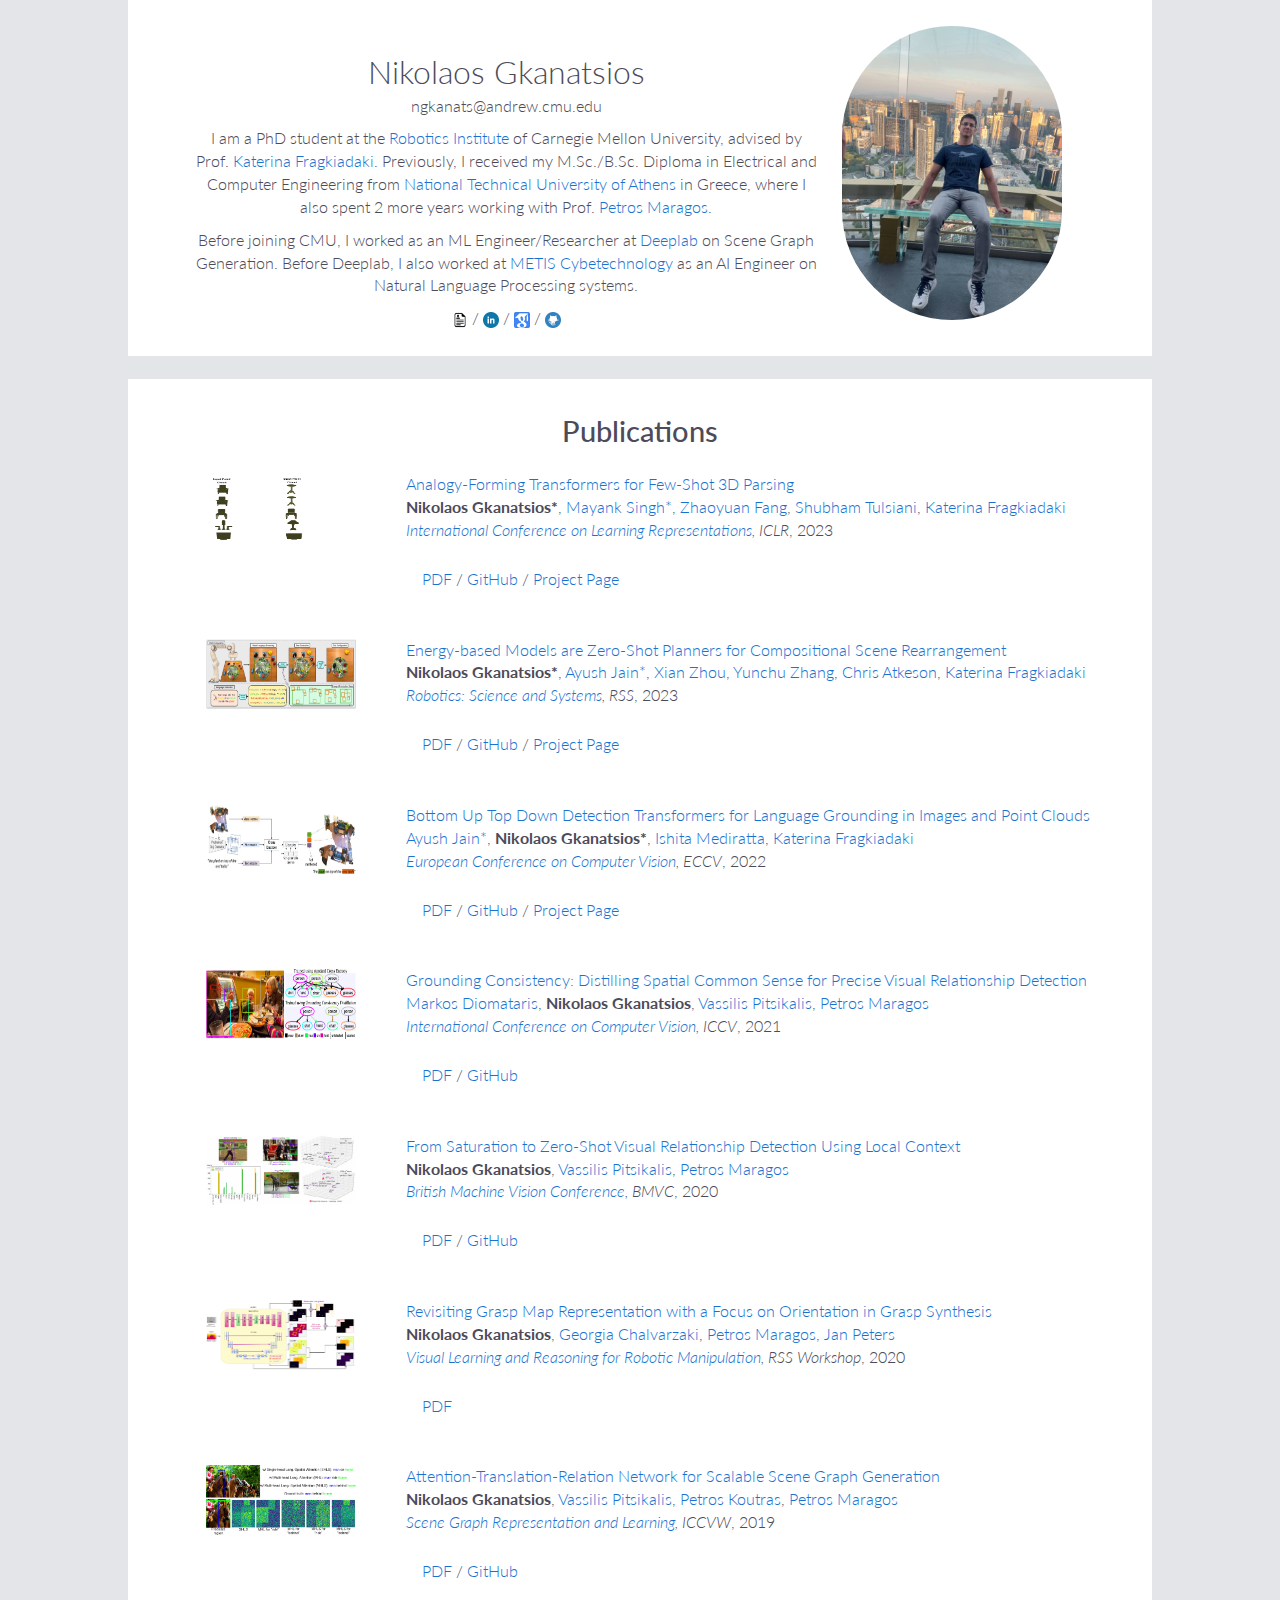
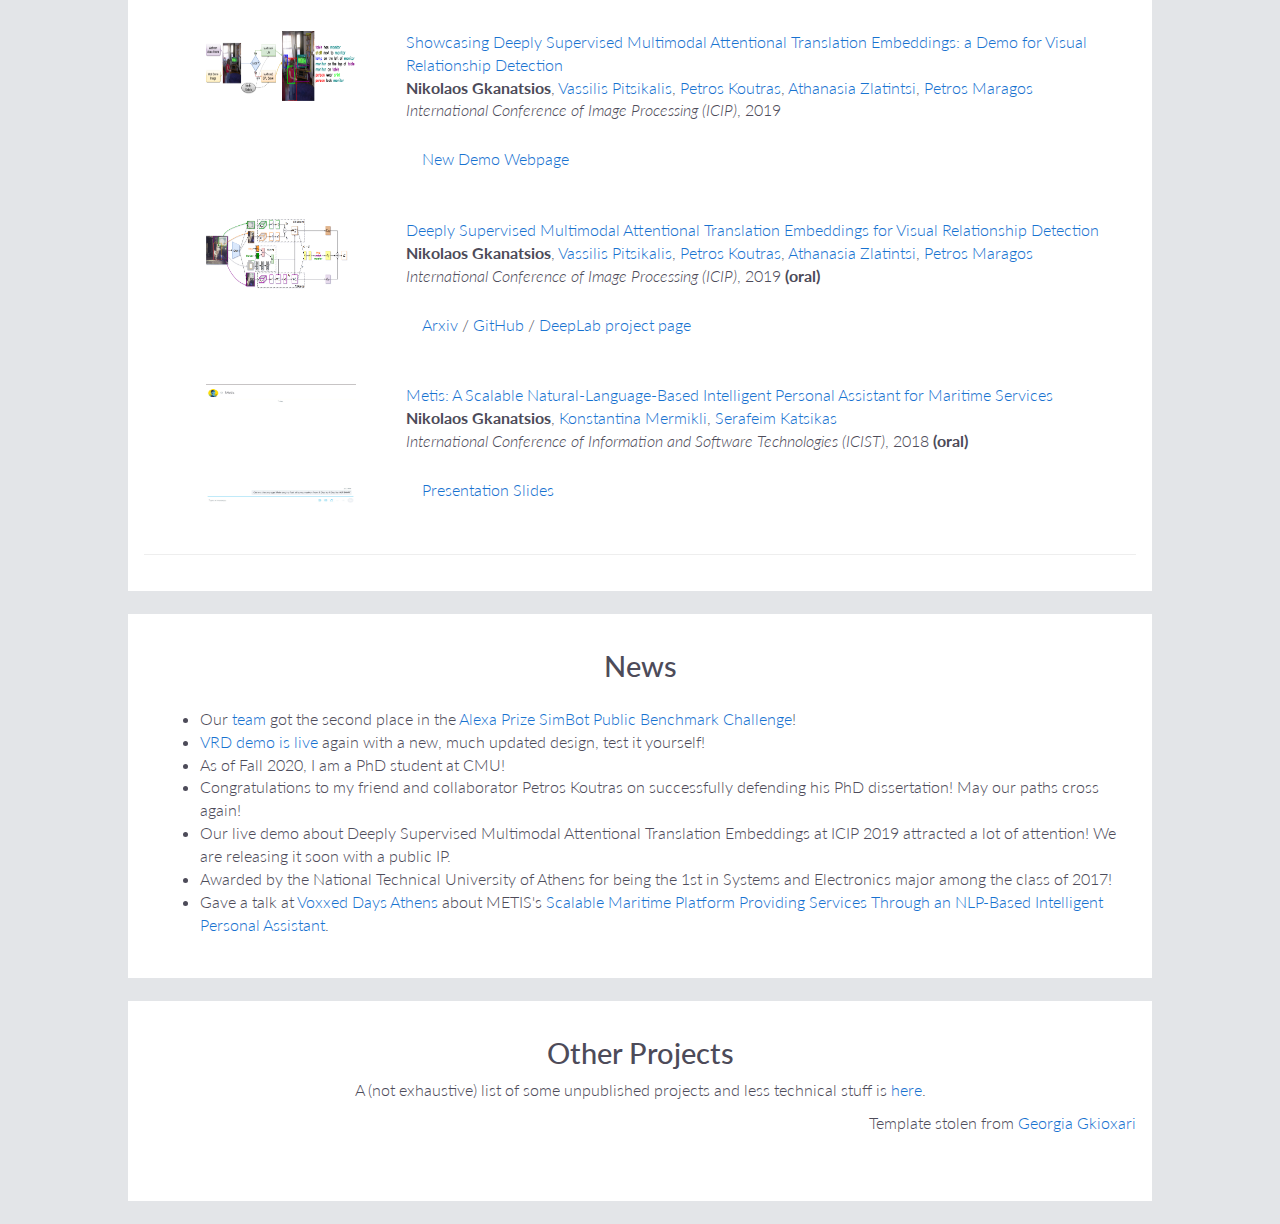
==== index.html @ ec8b60e7 "Update last papers" ====
<!DOCTYPE html PUBLIC "-//W3C//DTD XHTML 1.0 Transitional//EN" "http://www.w3.org/TR/xhtml1/DTD/xhtml1-transitional.dtd">
<html>
<head>
<link rel="shortcut icon" type="image/x-icon" href="favicon.ico" />
<meta http-equiv="Content-Type" content="text/html; charset=utf-8" />
  
<title>Nikolaos Gkanatsios</title>

  <link rel="stylesheet" href="https://maxcdn.bootstrapcdn.com/bootstrap/3.2.0/css/bootstrap.min.css">
  <link href='http://fonts.googleapis.com/css?family=Lato:400,700' rel='stylesheet' type='text/css'>
  <link href="css/style.css" rel="stylesheet" type="text/css" />

<script type="text/javascript">

  var _gaq = _gaq || [];
  _gaq.push(['_setAccount', 'UA-149916135-1']);
  _gaq.push(['_trackPageview']);

  (function() {
    var ga = document.createElement('script'); ga.type = 'text/javascript'; ga.async = true;
    ga.src = ('https:' == document.location.protocol ? 'https://ssl' : 'http://www') + '.google-analytics.com/ga.js';
    var s = document.getElementsByTagName('script')[0]; s.parentNode.insertBefore(ga, s);
  })();

</script>


</head>

<body>
  <div class="container">
    <table width="900" border="0" align="center" cellpadding="20">
      <table width="90%" align="center" border="0" cellpadding="10">
        <tr>
          <td width="70%" valign="top">
            <p align="center">&nbsp;</p>

            <p align="center"><font size="6px">Nikolaos Gkanatsios</font><br>
            ngkanats@andrew.cmu.edu</p>

            <p>I am a PhD student at the <a href="https://www.ri.cmu.edu/">Robotics Institute</a> of Carnegie Mellon University, advised by Prof. <a href="https://www.cs.cmu.edu/~katef/">Katerina Fragkiadaki</a>. Previously, I received my M.Sc./B.Sc. Diploma in Electrical and Computer Engineering from <a href="http://www.ece.ntua.gr/">National Technical University of Athens</a> in Greece, where I also spent 2 more years working with Prof. <a href="http://cvsp.cs.ntua.gr/maragos/">Petros Maragos</a>.</p>

            <p>Before joining CMU, I worked as an ML Engineer/Researcher at <a href="http://deeplab.ai/">Deeplab</a> on Scene Graph Generation. Before Deeplab, I also worked at <a href="https://www.metis.tech/">METIS Cybetechnology</a> as an AI Engineer on Natural Language Processing systems.</p>

            <p> <a href="cv_gkanatsios.pdf"><img src="icons/cv.png" height="16"></a> / 
                <a href="https://www.linkedin.com/in/nikolaos-gkanatsios-031a1013a/" target="_blank" ><img src="icons/linkedin.png" height="16"></a> / 
                <a href="https://scholar.google.gr/citations?user=jk7GqOEAAAAJ&hl=en" target="_blank"><img src="icons/google_scholar.png" height="16"></a> /
                <a href="https://github.com/nickgkan/" target="_blank" ><img src="icons/github_alt.png" height="16"></a> 
            </p>
          </td>
          <td width="30%"><div class="instructorphoto"><img src="teasers/me.jpg" id="nikos"></div></td>
        </tr>
      </table>
    </table>
  </div>
  <br>

  <div class="container">
    <h2> Publications </h2>

    <div class="publication">
      <table width="900" align="center" border="0" cellpadding="0">
        <td width="25%" valign="top"><a href="teasers/iclr23_mem.gif"><img src="teasers/iclr23_mem.gif" alt="game" width="150" height="70" style="border-style: none">
        <td width="75%" valign="top">
          <p><a href="https://arxiv.org/abs/2304.14382"><heading>Analogy-Forming Transformers for Few-Shot 3D Parsing</heading></a><br>
          <strong>Nikolaos Gkanatsios*</strong>, <a href="https://scholar.google.com/citations?user=RgeKqSAAAAAJ"> Mayank Singh*</a>, <a href="https://scholar.google.com/citations?user=lgHhJQ8AAAAJ"> Zhaoyuan Fang</a>, <a href="https://scholar.google.com/citations?user=06rffEkAAAAJ"> Shubham Tulsiani</a>, <a href="https://scholar.google.com/citations?user=FWp7728AAAAJ"> Katerina Fragkiadaki</a><br>
          <em><a href="https://iclr.cc/Conferences/2023"> International Conference on Learning Representations</a>, ICLR</em>, 2023<br>
          
          <div class="paper" id="metis">
            <a href="https://arxiv.org/pdf/2304.14382.pdf">PDF</a> / 
            <a href="https://github.com/nickgkan/analogicalnets">GitHub</a> /
            <a href="https://analogicalnets.github.io/">Project Page</a>
          </div>
        </td> 
        </td>
      </table>
    </div>

    <div class="publication">
      <table width="900" align="center" border="0" cellpadding="0">
        <td width="25%" valign="top"><a href="teasers/rss23_main.png"><img src="teasers/rss23_main.png" alt="game" width="150" height="70" style="border-style: none">
        <td width="75%" valign="top">
          <p><a href="https://arxiv.org/abs/2304.14391"><heading>Energy-based Models are Zero-Shot Planners for Compositional Scene Rearrangement</heading></a><br>
          <strong>Nikolaos Gkanatsios*</strong>, <a href="https://scholar.google.com/citations?&user=BUbOYGQAAAAJ"> Ayush Jain*</a>, <a href="https://scholar.google.com.sg/citations?user=Kbi2t9sAAAAJ"> Xian Zhou</a>, <a href="https://www.ri.cmu.edu/ri-people/yunchu-zhang/"> Yunchu Zhang</a>, <a href="https://scholar.google.ch/citations?user=NB4pgZYAAAAJ"> Chris Atkeson</a>, <a href="https://scholar.google.com/citations?user=FWp7728AAAAJ"> Katerina Fragkiadaki</a><br>
          <em><a href="https://roboticsconference.org/"> Robotics: Science and Systems</a>, RSS</em>, 2023<br>
          
          <div class="paper" id="metis">
            <a href="https://arxiv.org/pdf/2304.14391.pdf">PDF</a> / 
            <a href="https://github.com/ayushjain1144/ebmplanner">GitHub</a> /
            <a href="https://ebmplanner.github.io/">Project Page</a>
          </div>
        </td> 
        </td>
      </table>
    </div>

    <div class="publication">
      <table width="900" align="center" border="0" cellpadding="0">
        <td width="25%" valign="top"><a href="teasers/bdetr.jpg"><img src="teasers/bdetr.jpg" alt="game" width="150" height="70" style="border-style: none">
        <td width="75%" valign="top">
          <p><a href="https://arxiv.org/abs/2112.08879"><heading>Bottom Up Top Down Detection Transformers for Language Grounding in Images and Point Clouds</heading></a><br>
          <a href="https://scholar.google.com/citations?&user=BUbOYGQAAAAJ"> Ayush Jain*</a>, <strong>Nikolaos Gkanatsios*</strong>, <a href="https://scholar.google.com/citations?&user=hgaAO6QAAAAJ"> Ishita Mediratta</a>, <a href="https://scholar.google.com/citations?user=FWp7728AAAAJ"> Katerina Fragkiadaki</a><br>
          <em><a href="https://www.ortra.com/events/eccv/Home.aspx"> European Conference on Computer Vision</a>, ECCV</em>, 2022<br>
          
          <div class="paper" id="metis">
            <a href="https://arxiv.org/pdf/2112.08879.pdf">PDF</a> / 
            <a href="https://github.com/nickgkan/butd_detr">GitHub</a> /
            <a href="https://butd-detr.github.io/">Project Page</a>
          </div>
        </td> 
        </td>
      </table>
    </div>

    <div class="publication">
      <table width="900" align="center" border="0" cellpadding="0">
        <td width="25%" valign="top"><a href="teasers/gcd.png"><img src="teasers/gcd.png" alt="game" width="150" height="70" style="border-style: none">
        <td width="75%" valign="top">
          <p><a href="https://openaccess.thecvf.com/content/ICCV2021/html/Diomataris_Grounding_Consistency_Distilling_Spatial_Common_Sense_for_Precise_Visual_Relationship_ICCV_2021_paper.html"><heading>Grounding Consistency: Distilling Spatial Common Sense for Precise Visual Relationship Detection</heading></a><br>
          <a href="https://deeplab.ai/team-member/markosdiomataris/"> Markos Diomataris</a>, <strong>Nikolaos Gkanatsios</strong>, <a href="https://scholar.google.com/citations?user=_0Y1M6MAAAAJ"> Vassilis Pitsikalis</a>, <a href="https://scholar.google.com/citations?user=A2XydgGCY9gC"> Petros Maragos</a><br>
          <em><a href="https://iccv2021.thecvf.com/home"> International Conference on Computer Vision</a>, ICCV</em>, 2021<br>
          
          <div class="paper" id="metis">
            <a href="https://openaccess.thecvf.com/content/ICCV2021/papers/Diomataris_Grounding_Consistency_Distilling_Spatial_Common_Sense_for_Precise_Visual_Relationship_ICCV_2021_paper.pdf">PDF</a> / 
            <a href="https://github.com/deeplab-ai/grounding-consistent-vrd">GitHub</a>
          </div>
        </td> 
        </td>
      </table>
    </div>

    <div class="publication">
      <table width="900" align="center" border="0" cellpadding="0">
        <td width="25%" valign="top"><a href="teasers/bmvc20_teaser.png"><img src="teasers/bmvc20_teaser.png" alt="game" width="150" height="70" style="border-style: none">
        <td width="75%" valign="top">
          <p><a href="https://www.bmvc2020-conference.com/conference/papers/paper_0772.html"><heading>From Saturation to Zero-Shot Visual Relationship Detection Using Local Context
</heading></a><br>
          <strong>Nikolaos Gkanatsios</strong>, <a href="https://scholar.google.com/citations?user=_0Y1M6MAAAAJ"> Vassilis Pitsikalis</a>, <a href="https://scholar.google.com/citations?user=A2XydgGCY9gC"> Petros Maragos</a><br>
          <em><a href="https://www.bmvc2020-conference.com/"> British Machine Vision Conference</a>, BMVC</em>, 2020<br>
          
          <div class="paper" id="metis">
            <a href="https://www.bmvc2020-conference.com/assets/papers/0772.pdf">PDF</a> / 
            <a href="https://github.com/deeplab-ai/zs-vrd-bmvc20">GitHub</a>
          </div>
        </td> 
        </td>
      </table>
    </div>

    <div class="publication">
      <table width="900" align="center" border="0" cellpadding="0">
        <td width="25%" valign="top"><a href="teasers/rss20_teaser.png"><img src="teasers/rss20_teaser.png" alt="game" width="150" height="70" style="border-style: none">
        <td width="75%" valign="top">
          <p><a href="https://sites.google.com/view/rss20vlrrm"><heading>Revisiting Grasp Map Representation with a Focus on Orientation in Grasp Synthesis</heading></a><br>
          <strong>Nikolaos Gkanatsios</strong>, <a href="https://scholar.google.com/citations?user=mlho5FkAAAAJ"> Georgia Chalvarzaki</a>, <a href="https://scholar.google.com/citations?user=A2XydgGCY9gC"> Petros Maragos</a>, <a href="https://scholar.google.com/citations?user=-kIVAcAAAAAJ"> Jan Peters</a><br>
          <em><a href="https://sites.google.com/view/rss20vlrrm"> Visual Learning and Reasoning for Robotic Manipulation</a>, RSS Workshop</em>, 2020<br>
          
          <div class="paper" id="metis">
            <a href="https://rss2020vlrrm.github.io/papers/5_CameraReadySubmission_revisit_grasp_map_CRV.pdf">PDF</a>
          </div>
        </td> 
        </td>
      </table>
    </div>

    <div class="publication">
      <table width="900" align="center" border="0" cellpadding="0">
        <td width="25%" valign="top"><a href="teasers/att_fig_atr.png"><img src="teasers/att_fig_atr.png" alt="game" width="150" height="70" style="border-style: none">
        <td width="75%" valign="top">
          <p><a href="https://cs.stanford.edu/people/ranjaykrishna/sgrl/index.html#accepte"><heading>Attention-Translation-Relation Network for Scalable Scene Graph Generation</heading></a><br>
          <strong>Nikolaos Gkanatsios</strong>, <a href="https://scholar.google.com/citations?user=_0Y1M6MAAAAJ"> Vassilis Pitsikalis</a>, <a href="https://scholar.google.com/citations?user=lsWiNxIAAAAJ"> Petros Koutras</a>, <a href="https://scholar.google.com/citations?user=A2XydgGCY9gC"> Petros Maragos</a><br>
          <em><a href="https://cs.stanford.edu/people/ranjaykrishna/sgrl/index.html"> Scene Graph Representation and Learning</a>, ICCVW</em>, 2019<br>
          
          <div class="paper" id="metis">
            <a href="http://openaccess.thecvf.com/content_ICCVW_2019/papers/SGRL/Gkanatsios_Attention-Translation-Relation_Network_for_Scalable_Scene_Graph_Generation_ICCVW_2019_paper.pdf">PDF</a> / 
            <a href="https://github.com/nickgkan/atr-net">GitHub</a>
          </div>
        </td> 
        </td>
      </table>
    </div>

    <div class="publication">
      <table width="900" align="center" border="0" cellpadding="0">
        <td width="25%" valign="top"><a href="teasers/icip_demo.png"><img src="teasers/icip_demo.png" alt="game" width="150" height="70" style="border-style: none">
        <td width="75%" valign="top">
          <p><a href="https://ieeexplore.ieee.org/abstract/document/8803015"><heading>Showcasing Deeply Supervised Multimodal Attentional Translation Embeddings: a Demo for Visual Relationship Detection</heading></a><br>
          <strong>Nikolaos Gkanatsios</strong>, <a href="https://scholar.google.com/citations?user=_0Y1M6MAAAAJ"> Vassilis Pitsikalis</a>, <a href="https://scholar.google.com/citations?user=lsWiNxIAAAAJ"> Petros Koutras</a>, <a href="https://scholar.google.com/citations?user=5ll6AGgAAAAJ"> Athanasia Zlatintsi</a>, <a href="https://scholar.google.com/citations?user=A2XydgGCY9gC"> Petros Maragos</a><br>
          <em>International Conference of Image Processing (ICIP)</em>, 2019<br>
          
          <div class="paper" id="metis">
            <a href="http://deeplab.ai/demo/vrd/">New Demo Webpage</a>
          </div>
        </td> 
        </td>
      </table>
    </div>

    <div class="publication">
      <table width="900" align="center" border="0" cellpadding="0">
        <td width="25%" valign="top"><a href="teasers/ICIP Architecture.png"><img src="teasers/ICIP Architecture.png" alt="game" width="150" height="70" style="border-style: none">
        <td width="75%" valign="top">
          <p><a href="https://arxiv.org/abs/1902.05829"><heading>Deeply Supervised Multimodal Attentional Translation Embeddings for Visual Relationship Detection</heading></a><br>
          <strong>Nikolaos Gkanatsios</strong>, <a href="https://scholar.google.com/citations?user=_0Y1M6MAAAAJ"> Vassilis Pitsikalis</a>, <a href="https://scholar.google.com/citations?user=lsWiNxIAAAAJ"> Petros Koutras</a>, <a href="https://scholar.google.com/citations?user=5ll6AGgAAAAJ"> Athanasia Zlatintsi</a>, <a href="https://scholar.google.com/citations?user=A2XydgGCY9gC"> Petros Maragos</a><br>
          <em>International Conference of Image Processing (ICIP)</em>, 2019 <strong>(oral)</strong><br>
          
          <div class="paper" id="metis">
            <a href="https://arxiv.org/abs/1902.05829">Arxiv</a> / 
            <a href="https://github.com/nickgkan/ds-matranse">GitHub</a> / 
            <a href="http://deeplab.ai/project/visual-relationship-detection/">DeepLab project page</a>
          </div>
        </td> 
        </td>
      </table>
    </div>
    
    <div class="publication">
      <table width="900" align="center" border="0" cellpadding="0">
        <td width="25%" valign="top"><a href="teasers/METIS_UI.gif"><img src="teasers/METIS_UI.gif" alt="game" width="150" height="120" style="border-style: none">
        <td width="75%" valign="top">
          <p><a href="https://link.springer.com/chapter/10.1007/978-3-319-99972-2_2"><heading>Metis: A Scalable Natural-Language-Based Intelligent Personal Assistant for Maritime Services</heading></a><br>
          <strong>Nikolaos Gkanatsios</strong>, <a href="https://www.semanticscholar.org/author/Konstantina-Mermikli/48685397"> Konstantina Mermikli</a>, <a href="https://www.semanticscholar.org/author/Serafeim-Katsikas/2687823"> Serafeim Katsikas</a><br>
          <em>International Conference of Information and Software Technologies (ICIST)</em>, 2018 <strong>(oral)</strong><br>
          
          <div class="paper" id="metis">
            <a href="https://docs.google.com/presentation/d/1ns3-r1IOmdvVxro7N8hIz8NSnsRq2inW49aCMNkz73o/edit?usp=sharing">Presentation Slides</a>     
          </div>
        </td> 
        </td>
      </table>
    </div>
    <hr>
  </div>
  <br>

  <div class="container">
    <table width="90%" border="0" align="center" cellpadding="20">
    <h2>News</h2>
      <div class="news">
        <ul>
         <li><span> Our <a href="https://www.amazon.science/alexa-prize/teams/symbiote-2022">team</a> got the second place in the <a href="https://eval.ai/web/challenges/challenge-page/1450/leaderboard/3644">Alexa Prize SimBot Public Benchmark Challenge</a>!</span></li>
         <li><span> <a href="http://deeplab.ai/demo/vrd/">VRD demo is live</a> again with a new, much updated design, test it yourself!</span></li>
         <li><span> As of Fall 2020, I am a PhD student at CMU!</span></li>
         <li><span> Congratulations to my friend and collaborator Petros Koutras on successfully defending his PhD dissertation! May our paths cross again!</span></li>
         <li><span> Our live demo about Deeply Supervised Multimodal Attentional Translation Embeddings at ICIP 2019 attracted a lot of attention! We are releasing it soon with a public IP.</span></li>
         <li><span> Awarded by the National Technical University of Athens for being the 1st in Systems and Electronics major among the class of 2017!</span></li>
         <li><span> Gave a talk at <a href="https://voxxeddays.com/athens/">Voxxed Days Athens</a> about METIS's <a href="https://www.metis.tech/nikos-gkanatsios-at-voxxeddays-athens-a-scalable-maritime-platform-providing-services-through-an-nlp-based-intelligent-personal-assistant/">Scalable Maritime Platform Providing Services Through an NLP-Based Intelligent Personal Assistant</a>.</span></li> 
        </ul>
      </div>
    </table>
  </div>
  <br>

  <div class="container">
    <h2> Other Projects </h2>
    <p>A (not exhaustive) list of some unpublished projects and less technical stuff is <a href="project_pages/index.html">here</a>.</p>
    <p style="text-align:right;">Template stolen from <a href="https://gkioxari.github.io/">Georgia Gkioxari</a></p>
  </div>
  <br>
          
</body>
</html>
---- css/style.css ----
/* CSS Document */

 
body {
	/*background: #f7f7f7;*/
	background: #e3e5e8;
	color: #FFFFFF;
    font-family: 'Lato', Verdana, Helvetica, sans-serif;;
    font-weight: 300;
	font-size:16px;
}

/* Headings */

h1 {
  	font-size:30pt;
}

h2 {
	font-size:22pt;
}

h3 {
  	font-size:14pt;
}


/* Hyperlinks */

a:link {
  color: #1772d0;
  text-decoration: none;
}

a:visited {
  color: #1772d0;
  text-decoration: none;
}

a:active {
  color: red;
  text-decoration: none;
}

a:hover {
	color: #f09228;
  text-decoration: none;
}

mark {
	  font-size: 10pt;
    background-color: #E88D6E;
    color: white;
}


/* Main page container */


.container {
	width: 1024px;
	min-height: 200px;
	margin: 0 auto; /* top and bottom, right and left */
	border: 1px hidden #000;
	/* border: none; */
	text-align: center;
	padding: 1em 1em 1em 1em; /* top, right, bottom, left */
	color: #4d4b59;
	background: #FFFFFF;
}

.containersmall {
	width: 1024px;
	min-height: 10px;
	margin: 0 auto; /* top and bottom, right and left */
	border: 1px hidden #000;
	/* border: none; */
	text-align: left;
	padding: 1em 1em 1em 1em; /* top, right, bottom, left */
	color: #4d4b59;
	background: #FFFFFF;
}

.schedule {
	width: 900px;
	min-height: 200px;
	margin: 0 auto; /* top and bottom, right and left */
	/*border: 1px solid #000;*/
	border: none;
	text-align: left;
	padding: 1em 1em 1em 1em; /* top, right, bottom, left */
	color: #4d4b59;
	background: #FFFFFF;
}

.news {
	width: 1000px;
	min-height: 200px;
	margin: 0 auto; /* top and bottom, right and left */
	/*border: 1px solid #000;*/
	border: none;
	text-align: left;
	padding: 1em 1em 1em 1em; /* top, right, bottom, left */
	color: #4d4b59;
	background: #FFFFFF;
}

.publication {
	width: 900px;
	min-height: 20px;
	margin: 0 auto; /* top and bottom, right and left */
	/*border: 1px solid #000;*/
	border: none;
	text-align: left;
	padding: 1em 1em 1em 1em; /* top, right, bottom, left */
	color: #4d4b59;
	background: #FFFFFF;
}

.paper {
	clear: both;
  width: 700px;
	margin: 0 auto; /* top and bottom, right and left */
	border: 1px hidden #000;
	/* border: none; */
	text-align: left;
	padding: 1em 1em 1em 1em; /* top, right, bottom, left */
	color: #4d4b59;
	background: #FFFFFF;
}

/* Title and menu */

.title{
	font-size: 22pt;
	margin: 1px;
}

.menubar {
  white-space: nowrap;
  margin-bottom: 0em;
  text-align:center;
  font-size:16px;
}


/* Announcements */

.announce_date {
	font-size: .875em;
	font-style: italic;
}
.announce {
	font-size: inherit;
}
.schedule_week {
	font-size: small;
	background-color: #CCF;
}


/* Schedule */

table.schedule {
	border-width: 1px;
	border-spacing: 2px;
	border-style: none;
	border-color: #000;
	border-collapse: collapse;
	background-color: white;
}



/* Notes */

table.notes {
	border: none;
	border-collapse: collapse;
}

.notes td {
	border-bottom: 1px solid;
	padding-bottom: 5px;
	padding-top: 5px;
}


/* Problem sets */

table.psets {
/*	border: none;*/
	border-collapse: collapse;
}

.psets td {
	border-bottom: 1px solid;
	padding-bottom: 5px;
	padding-top: 5px;
}


.acknowledgement 
{ 
	font-size: .875em; 
}

.code { 
	font-family: "Courier New", Courier, monospace 
}

.instructorphoto img {
  width: 220px;
  border-radius: 220px;
  margin-bottom: 10px;
}

.instructorphotosmall img {
  width: 60px;
  border-radius: 60px;
  margin-bottom: 10px;
}

.instructor {
  display: inline-block;
  width: 140px;
  text-align: center;
  margin-right: 20px;
}
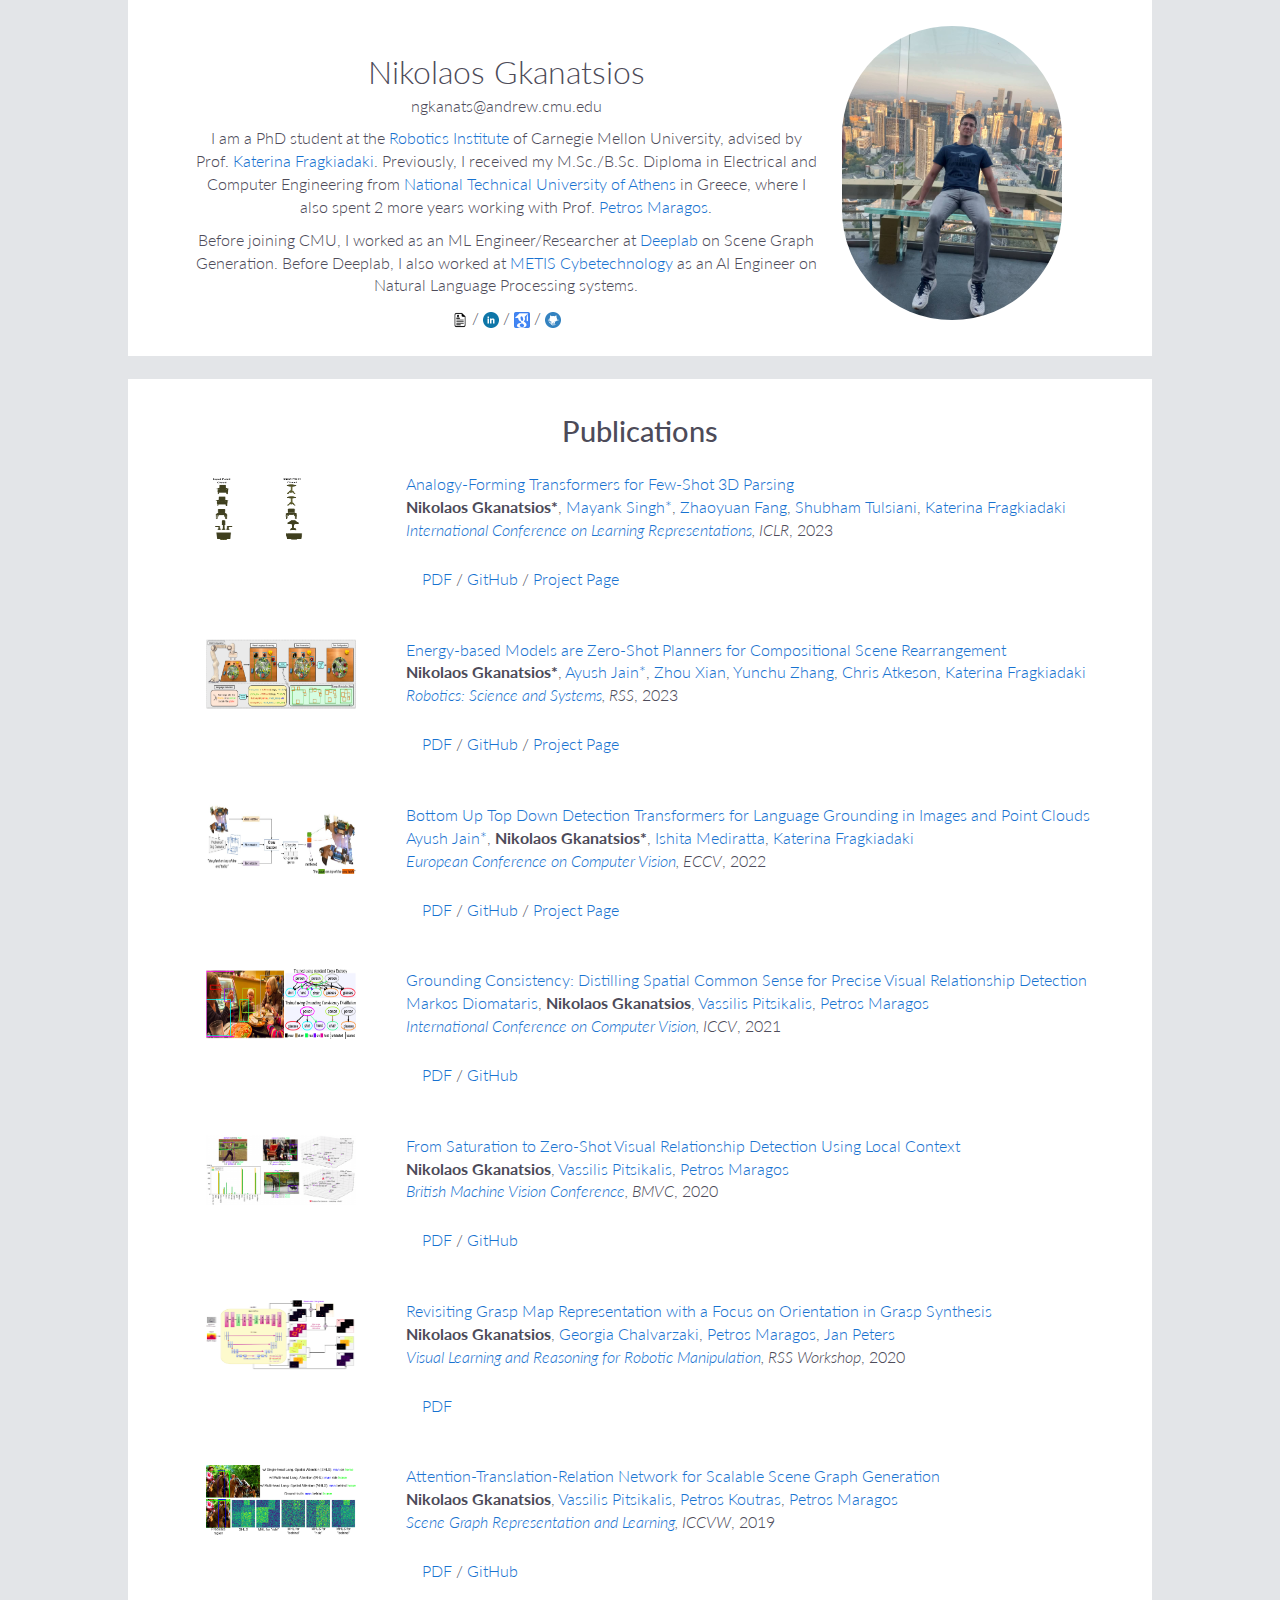
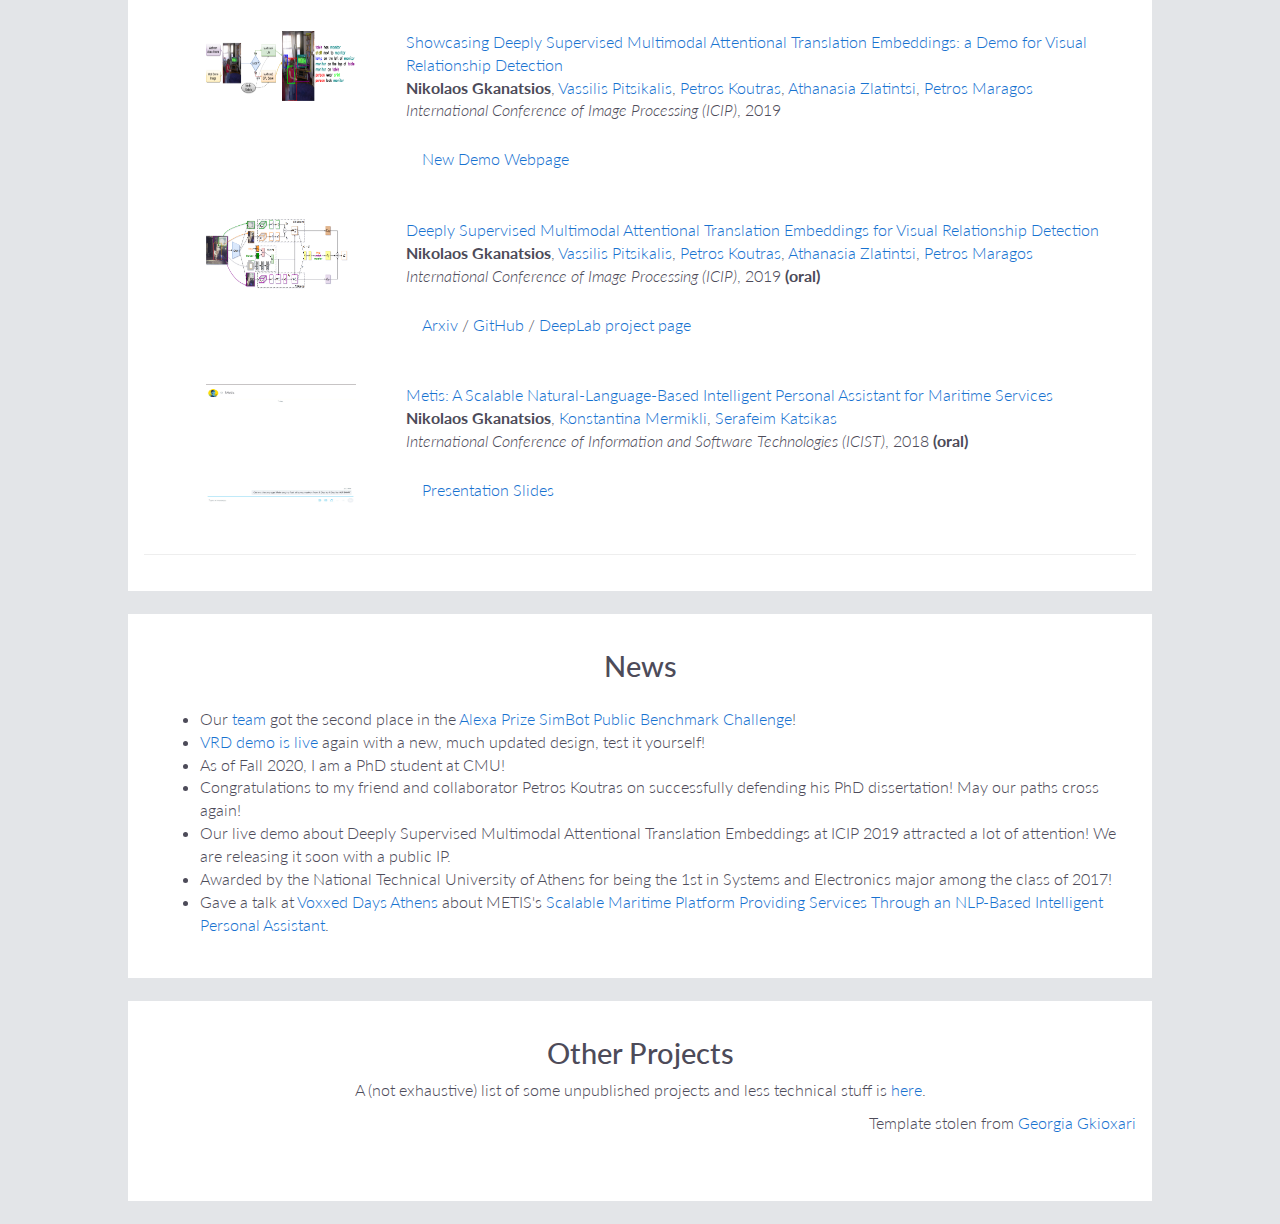
==== commit 8fcc053f: "Fix" ====
--- a/index.html
+++ b/index.html
@@ -82,7 +82,7 @@
         <td width="25%" valign="top"><a href="teasers/rss23_main.png"><img src="teasers/rss23_main.png" alt="game" width="150" height="70" style="border-style: none">
         <td width="75%" valign="top">
           <p><a href="https://arxiv.org/abs/2304.14391"><heading>Energy-based Models are Zero-Shot Planners for Compositional Scene Rearrangement</heading></a><br>
-          <strong>Nikolaos Gkanatsios*</strong>, <a href="https://scholar.google.com/citations?&user=BUbOYGQAAAAJ"> Ayush Jain*</a>, <a href="https://scholar.google.com.sg/citations?user=Kbi2t9sAAAAJ"> Xian Zhou</a>, <a href="https://www.ri.cmu.edu/ri-people/yunchu-zhang/"> Yunchu Zhang</a>, <a href="https://scholar.google.ch/citations?user=NB4pgZYAAAAJ"> Chris Atkeson</a>, <a href="https://scholar.google.com/citations?user=FWp7728AAAAJ"> Katerina Fragkiadaki</a><br>
+          <strong>Nikolaos Gkanatsios*</strong>, <a href="https://scholar.google.com/citations?&user=BUbOYGQAAAAJ"> Ayush Jain*</a>, <a href="https://scholar.google.com.sg/citations?user=Kbi2t9sAAAAJ"> Zhou Xian</a>, <a href="https://yunchuzhang.github.io/"> Yunchu Zhang</a>, <a href="https://scholar.google.ch/citations?user=NB4pgZYAAAAJ"> Chris Atkeson</a>, <a href="https://scholar.google.com/citations?user=FWp7728AAAAJ"> Katerina Fragkiadaki</a><br>
           <em><a href="https://roboticsconference.org/"> Robotics: Science and Systems</a>, RSS</em>, 2023<br>
           
           <div class="paper" id="metis">
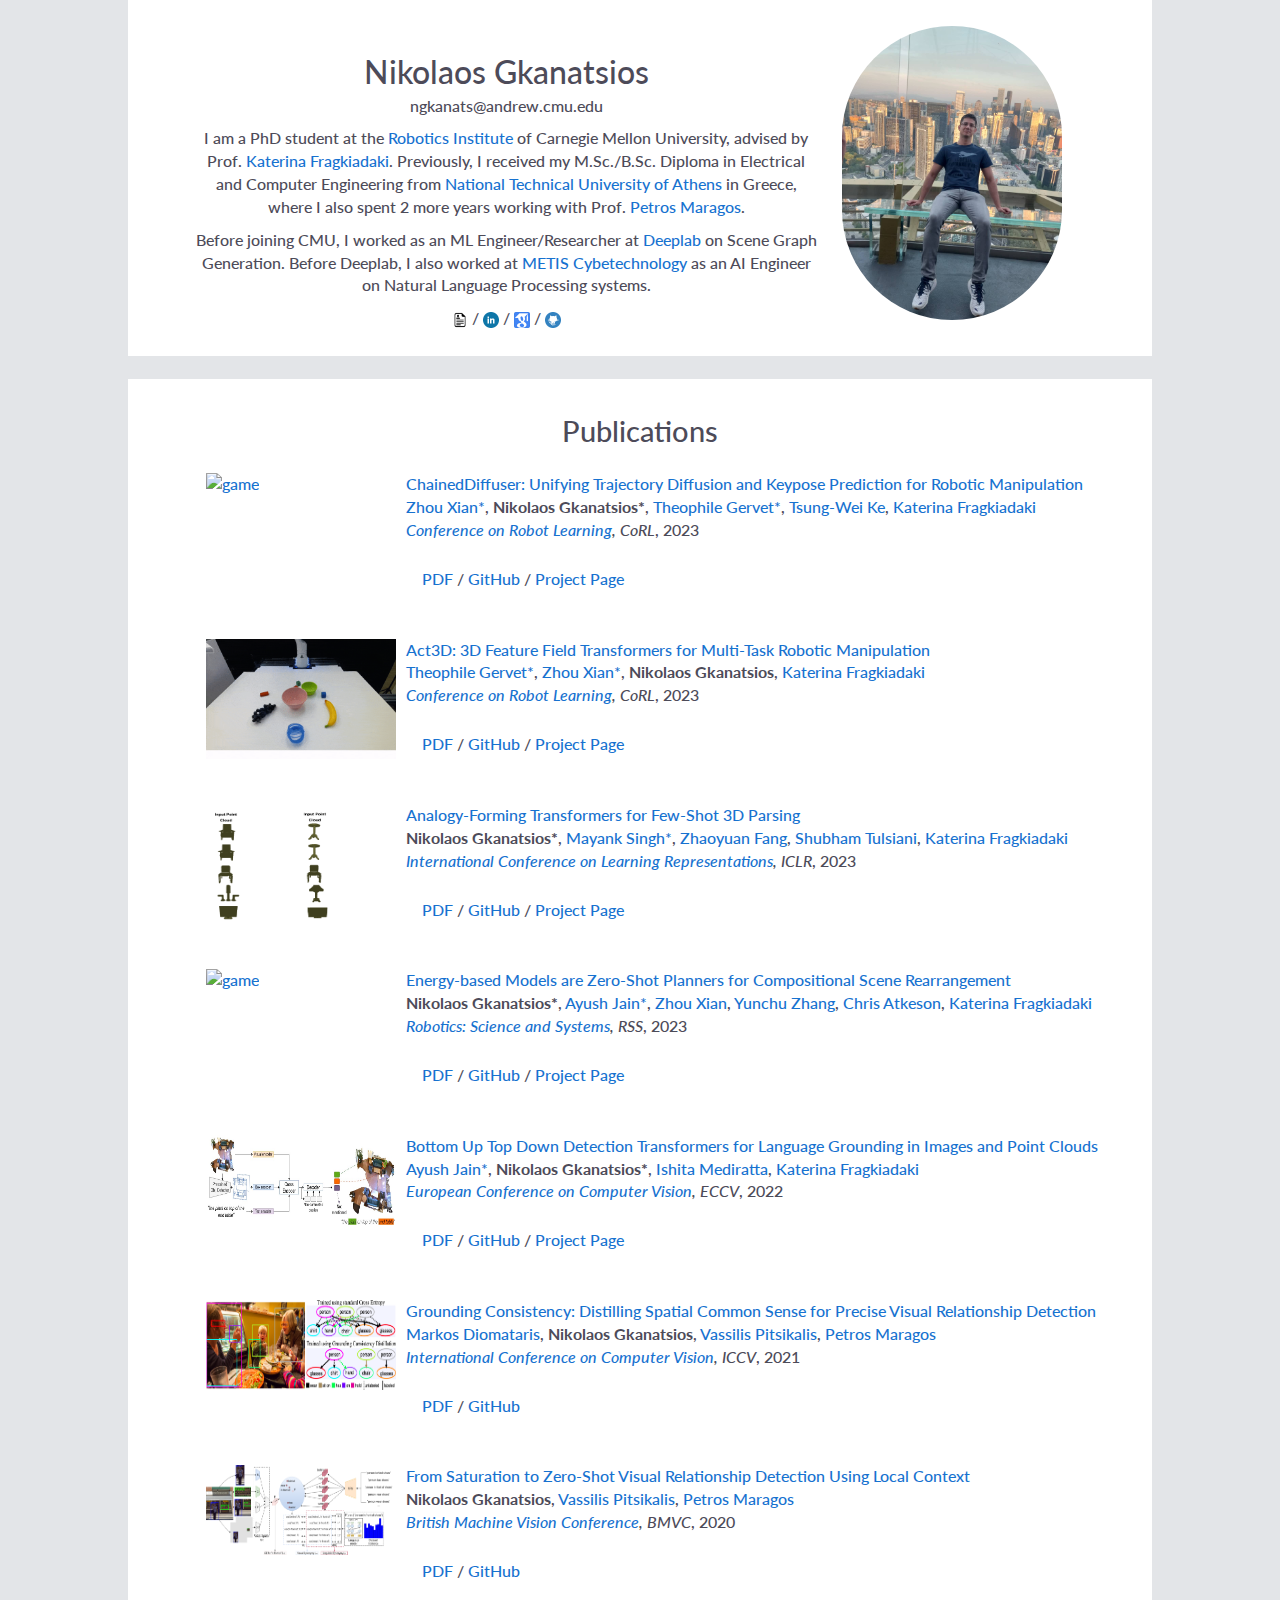
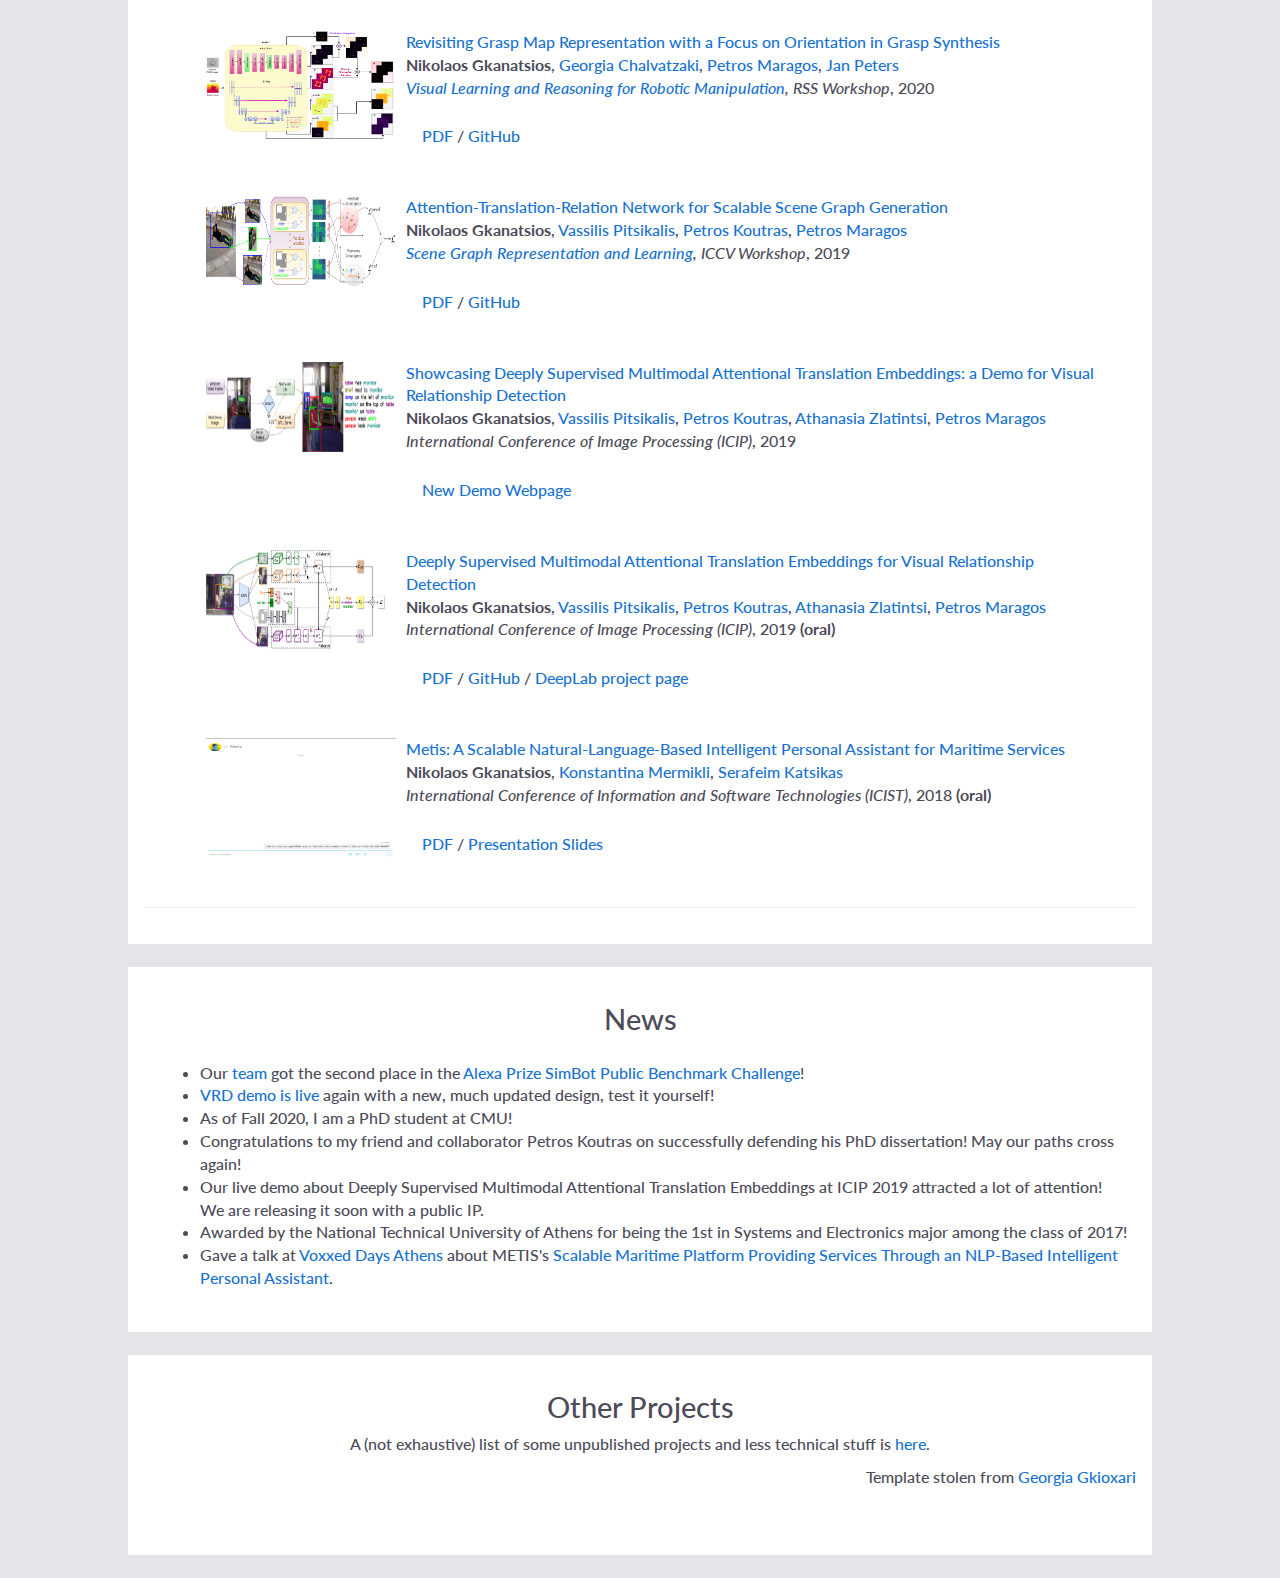
==== commit 3b7c2a66: "Update after CoRL" ====
--- a/index.html
+++ b/index.html
@@ -61,9 +61,45 @@
 
     <div class="publication">
       <table width="900" align="center" border="0" cellpadding="0">
-        <td width="25%" valign="top"><a href="teasers/iclr23_mem.gif"><img src="teasers/iclr23_mem.gif" alt="game" width="150" height="70" style="border-style: none">
-        <td width="75%" valign="top">
-          <p><a href="https://arxiv.org/abs/2304.14382"><heading>Analogy-Forming Transformers for Few-Shot 3D Parsing</heading></a><br>
+        <td width="25%" valign="top"><a href="teasers/cdiffuser.gif"><img src="teasers/cdiffuser.gif" alt="game" width="190" height="120" style="border-style: none">
+        <td width="75%" valign="top">
+          <p><a href="https://chained-diffuser.github.io/"><heading>ChainedDiffuser: Unifying Trajectory Diffusion and Keypose Prediction for Robotic Manipulation</heading></a><br>
+          <a href="https://scholar.google.gr/citations?user=Kbi2t9sAAAAJ&hl=en"> Zhou Xian*</a>, <strong>Nikolaos Gkanatsios*</strong>, <a href="https://scholar.google.com/citations?user=-o8kQPwAAAAJ&hl=en"> Theophile Gervet*</a>, <a href="https://scholar.google.com/citations?user=WTEFsHMAAAAJ"> Tsung-Wei Ke</a>, <a href="https://scholar.google.com/citations?user=FWp7728AAAAJ"> Katerina Fragkiadaki</a><br>
+          <em><a href="https://www.corl2023.org/"> Conference on Robot Learning</a>, CoRL</em>, 2023<br>
+          
+          <div class="paper" id="metis">
+            <a href="https://openreview.net/pdf?id=W0zgY2mBTA8">PDF</a> / 
+            <a href="https://github.com/zhouxian/act3d-chained-diffuser">GitHub</a> /
+            <a href="https://chained-diffuser.github.io/">Project Page</a>
+          </div>
+        </td> 
+        </td>
+      </table>
+    </div>
+
+    <div class="publication">
+      <table width="900" align="center" border="0" cellpadding="0">
+        <td width="25%" valign="top"><a href="teasers/act3d.gif"><img src="teasers/act3d.gif" alt="game" width="190" height="120" style="border-style: none">
+        <td width="75%" valign="top">
+          <p><a href="https://act3d.github.io/"><heading>Act3D: 3D Feature Field Transformers for Multi-Task Robotic Manipulation</heading></a><br>
+          <a href="https://scholar.google.com/citations?user=-o8kQPwAAAAJ&hl=en"> Theophile Gervet*</a>, <a href="https://scholar.google.gr/citations?user=Kbi2t9sAAAAJ&hl=en"> Zhou Xian*</a>, <strong>Nikolaos Gkanatsios</strong>, <a href="https://scholar.google.com/citations?user=FWp7728AAAAJ"> Katerina Fragkiadaki</a><br>
+          <em><a href="https://www.corl2023.org/"> Conference on Robot Learning</a>, CoRL</em>, 2023<br>
+          
+          <div class="paper" id="metis">
+            <a href="https://arxiv.org/pdf/2304.14382.pdf">PDF</a> / 
+            <a href="https://github.com/zhouxian/act3d-chained-diffuser">GitHub</a> /
+            <a href="https://act3d.github.io/">Project Page</a>
+          </div>
+        </td> 
+        </td>
+      </table>
+    </div>
+
+    <div class="publication">
+      <table width="900" align="center" border="0" cellpadding="0">
+        <td width="25%" valign="top"><a href="teasers/iclr23_mem.gif"><img src="teasers/iclr23_mem.gif" alt="game" width="190" height="120" style="border-style: none">
+        <td width="75%" valign="top">
+          <p><a href="https://analogicalnets.github.io/"><heading>Analogy-Forming Transformers for Few-Shot 3D Parsing</heading></a><br>
           <strong>Nikolaos Gkanatsios*</strong>, <a href="https://scholar.google.com/citations?user=RgeKqSAAAAAJ"> Mayank Singh*</a>, <a href="https://scholar.google.com/citations?user=lgHhJQ8AAAAJ"> Zhaoyuan Fang</a>, <a href="https://scholar.google.com/citations?user=06rffEkAAAAJ"> Shubham Tulsiani</a>, <a href="https://scholar.google.com/citations?user=FWp7728AAAAJ"> Katerina Fragkiadaki</a><br>
           <em><a href="https://iclr.cc/Conferences/2023"> International Conference on Learning Representations</a>, ICLR</em>, 2023<br>
           
@@ -79,9 +115,9 @@
 
     <div class="publication">
       <table width="900" align="center" border="0" cellpadding="0">
-        <td width="25%" valign="top"><a href="teasers/rss23_main.png"><img src="teasers/rss23_main.png" alt="game" width="150" height="70" style="border-style: none">
-        <td width="75%" valign="top">
-          <p><a href="https://arxiv.org/abs/2304.14391"><heading>Energy-based Models are Zero-Shot Planners for Compositional Scene Rearrangement</heading></a><br>
+        <td width="25%" valign="top"><a href="teasers/rss23.gif"><img src="teasers/rss23.gif" alt="game" width="190" height="110" style="border-style: none">
+        <td width="75%" valign="top">
+          <p><a href="https://ebmplanner.github.io/"><heading>Energy-based Models are Zero-Shot Planners for Compositional Scene Rearrangement</heading></a><br>
           <strong>Nikolaos Gkanatsios*</strong>, <a href="https://scholar.google.com/citations?&user=BUbOYGQAAAAJ"> Ayush Jain*</a>, <a href="https://scholar.google.com.sg/citations?user=Kbi2t9sAAAAJ"> Zhou Xian</a>, <a href="https://yunchuzhang.github.io/"> Yunchu Zhang</a>, <a href="https://scholar.google.ch/citations?user=NB4pgZYAAAAJ"> Chris Atkeson</a>, <a href="https://scholar.google.com/citations?user=FWp7728AAAAJ"> Katerina Fragkiadaki</a><br>
           <em><a href="https://roboticsconference.org/"> Robotics: Science and Systems</a>, RSS</em>, 2023<br>
           
@@ -97,9 +133,9 @@
 
     <div class="publication">
       <table width="900" align="center" border="0" cellpadding="0">
-        <td width="25%" valign="top"><a href="teasers/bdetr.jpg"><img src="teasers/bdetr.jpg" alt="game" width="150" height="70" style="border-style: none">
-        <td width="75%" valign="top">
-          <p><a href="https://arxiv.org/abs/2112.08879"><heading>Bottom Up Top Down Detection Transformers for Language Grounding in Images and Point Clouds</heading></a><br>
+        <td width="25%" valign="top"><a href="teasers/bdetr.jpg"><img src="teasers/bdetr.jpg" alt="game" width="190" height="90" style="border-style: none">
+        <td width="75%" valign="top">
+          <p><a href="https://butd-detr.github.io/"><heading>Bottom Up Top Down Detection Transformers for Language Grounding in Images and Point Clouds</heading></a><br>
           <a href="https://scholar.google.com/citations?&user=BUbOYGQAAAAJ"> Ayush Jain*</a>, <strong>Nikolaos Gkanatsios*</strong>, <a href="https://scholar.google.com/citations?&user=hgaAO6QAAAAJ"> Ishita Mediratta</a>, <a href="https://scholar.google.com/citations?user=FWp7728AAAAJ"> Katerina Fragkiadaki</a><br>
           <em><a href="https://www.ortra.com/events/eccv/Home.aspx"> European Conference on Computer Vision</a>, ECCV</em>, 2022<br>
           
@@ -115,7 +151,7 @@
 
     <div class="publication">
       <table width="900" align="center" border="0" cellpadding="0">
-        <td width="25%" valign="top"><a href="teasers/gcd.png"><img src="teasers/gcd.png" alt="game" width="150" height="70" style="border-style: none">
+        <td width="25%" valign="top"><a href="teasers/gcd.png"><img src="teasers/gcd.png" alt="game" width="190" height="90" style="border-style: none">
         <td width="75%" valign="top">
           <p><a href="https://openaccess.thecvf.com/content/ICCV2021/html/Diomataris_Grounding_Consistency_Distilling_Spatial_Common_Sense_for_Precise_Visual_Relationship_ICCV_2021_paper.html"><heading>Grounding Consistency: Distilling Spatial Common Sense for Precise Visual Relationship Detection</heading></a><br>
           <a href="https://deeplab.ai/team-member/markosdiomataris/"> Markos Diomataris</a>, <strong>Nikolaos Gkanatsios</strong>, <a href="https://scholar.google.com/citations?user=_0Y1M6MAAAAJ"> Vassilis Pitsikalis</a>, <a href="https://scholar.google.com/citations?user=A2XydgGCY9gC"> Petros Maragos</a><br>
@@ -132,7 +168,7 @@
 
     <div class="publication">
       <table width="900" align="center" border="0" cellpadding="0">
-        <td width="25%" valign="top"><a href="teasers/bmvc20_teaser.png"><img src="teasers/bmvc20_teaser.png" alt="game" width="150" height="70" style="border-style: none">
+        <td width="25%" valign="top"><a href="teasers/bmvc20.png"><img src="teasers/bmvc20.png" alt="game" width="190" height="90" style="border-style: none">
         <td width="75%" valign="top">
           <p><a href="https://www.bmvc2020-conference.com/conference/papers/paper_0772.html"><heading>From Saturation to Zero-Shot Visual Relationship Detection Using Local Context
 </heading></a><br>
@@ -150,27 +186,28 @@
 
     <div class="publication">
       <table width="900" align="center" border="0" cellpadding="0">
-        <td width="25%" valign="top"><a href="teasers/rss20_teaser.png"><img src="teasers/rss20_teaser.png" alt="game" width="150" height="70" style="border-style: none">
+        <td width="25%" valign="top"><a href="teasers/rss20_teaser.png"><img src="teasers/rss20_teaser.png" alt="game" width="190" height="110" style="border-style: none">
         <td width="75%" valign="top">
           <p><a href="https://sites.google.com/view/rss20vlrrm"><heading>Revisiting Grasp Map Representation with a Focus on Orientation in Grasp Synthesis</heading></a><br>
-          <strong>Nikolaos Gkanatsios</strong>, <a href="https://scholar.google.com/citations?user=mlho5FkAAAAJ"> Georgia Chalvarzaki</a>, <a href="https://scholar.google.com/citations?user=A2XydgGCY9gC"> Petros Maragos</a>, <a href="https://scholar.google.com/citations?user=-kIVAcAAAAAJ"> Jan Peters</a><br>
+          <strong>Nikolaos Gkanatsios</strong>, <a href="https://scholar.google.com/citations?user=mlho5FkAAAAJ"> Georgia Chalvatzaki</a>, <a href="https://scholar.google.com/citations?user=A2XydgGCY9gC"> Petros Maragos</a>, <a href="https://scholar.google.com/citations?user=-kIVAcAAAAAJ"> Jan Peters</a><br>
           <em><a href="https://sites.google.com/view/rss20vlrrm"> Visual Learning and Reasoning for Robotic Manipulation</a>, RSS Workshop</em>, 2020<br>
           
           <div class="paper" id="metis">
-            <a href="https://rss2020vlrrm.github.io/papers/5_CameraReadySubmission_revisit_grasp_map_CRV.pdf">PDF</a>
-          </div>
-        </td> 
-        </td>
-      </table>
-    </div>
-
-    <div class="publication">
-      <table width="900" align="center" border="0" cellpadding="0">
-        <td width="25%" valign="top"><a href="teasers/att_fig_atr.png"><img src="teasers/att_fig_atr.png" alt="game" width="150" height="70" style="border-style: none">
+            <a href="https://rss2020vlrrm.github.io/papers/5_CameraReadySubmission_revisit_grasp_map_CRV.pdf">PDF</a> / 
+            <a href="https://github.com/nickgkan/orange">GitHub</a>
+          </div>
+        </td> 
+        </td>
+      </table>
+    </div>
+
+    <div class="publication">
+      <table width="900" align="center" border="0" cellpadding="0">
+        <td width="25%" valign="top"><a href="teasers/atrnet.png"><img src="teasers/atrnet.png" alt="game" width="190" height="90" style="border-style: none">
         <td width="75%" valign="top">
           <p><a href="https://cs.stanford.edu/people/ranjaykrishna/sgrl/index.html#accepte"><heading>Attention-Translation-Relation Network for Scalable Scene Graph Generation</heading></a><br>
           <strong>Nikolaos Gkanatsios</strong>, <a href="https://scholar.google.com/citations?user=_0Y1M6MAAAAJ"> Vassilis Pitsikalis</a>, <a href="https://scholar.google.com/citations?user=lsWiNxIAAAAJ"> Petros Koutras</a>, <a href="https://scholar.google.com/citations?user=A2XydgGCY9gC"> Petros Maragos</a><br>
-          <em><a href="https://cs.stanford.edu/people/ranjaykrishna/sgrl/index.html"> Scene Graph Representation and Learning</a>, ICCVW</em>, 2019<br>
+          <em><a href="https://cs.stanford.edu/people/ranjaykrishna/sgrl/index.html"> Scene Graph Representation and Learning</a>, ICCV Workshop</em>, 2019<br>
           
           <div class="paper" id="metis">
             <a href="http://openaccess.thecvf.com/content_ICCVW_2019/papers/SGRL/Gkanatsios_Attention-Translation-Relation_Network_for_Scalable_Scene_Graph_Generation_ICCVW_2019_paper.pdf">PDF</a> / 
@@ -183,7 +220,7 @@
 
     <div class="publication">
       <table width="900" align="center" border="0" cellpadding="0">
-        <td width="25%" valign="top"><a href="teasers/icip_demo.png"><img src="teasers/icip_demo.png" alt="game" width="150" height="70" style="border-style: none">
+        <td width="25%" valign="top"><a href="teasers/icip_demo.png"><img src="teasers/icip_demo.png" alt="game" width="190" height="90" style="border-style: none">
         <td width="75%" valign="top">
           <p><a href="https://ieeexplore.ieee.org/abstract/document/8803015"><heading>Showcasing Deeply Supervised Multimodal Attentional Translation Embeddings: a Demo for Visual Relationship Detection</heading></a><br>
           <strong>Nikolaos Gkanatsios</strong>, <a href="https://scholar.google.com/citations?user=_0Y1M6MAAAAJ"> Vassilis Pitsikalis</a>, <a href="https://scholar.google.com/citations?user=lsWiNxIAAAAJ"> Petros Koutras</a>, <a href="https://scholar.google.com/citations?user=5ll6AGgAAAAJ"> Athanasia Zlatintsi</a>, <a href="https://scholar.google.com/citations?user=A2XydgGCY9gC"> Petros Maragos</a><br>
@@ -199,14 +236,14 @@
 
     <div class="publication">
       <table width="900" align="center" border="0" cellpadding="0">
-        <td width="25%" valign="top"><a href="teasers/ICIP Architecture.png"><img src="teasers/ICIP Architecture.png" alt="game" width="150" height="70" style="border-style: none">
+        <td width="25%" valign="top"><a href="teasers/ICIP Architecture.png"><img src="teasers/ICIP Architecture.png" alt="game" width="190" height="100" style="border-style: none">
         <td width="75%" valign="top">
           <p><a href="https://arxiv.org/abs/1902.05829"><heading>Deeply Supervised Multimodal Attentional Translation Embeddings for Visual Relationship Detection</heading></a><br>
           <strong>Nikolaos Gkanatsios</strong>, <a href="https://scholar.google.com/citations?user=_0Y1M6MAAAAJ"> Vassilis Pitsikalis</a>, <a href="https://scholar.google.com/citations?user=lsWiNxIAAAAJ"> Petros Koutras</a>, <a href="https://scholar.google.com/citations?user=5ll6AGgAAAAJ"> Athanasia Zlatintsi</a>, <a href="https://scholar.google.com/citations?user=A2XydgGCY9gC"> Petros Maragos</a><br>
           <em>International Conference of Image Processing (ICIP)</em>, 2019 <strong>(oral)</strong><br>
           
           <div class="paper" id="metis">
-            <a href="https://arxiv.org/abs/1902.05829">Arxiv</a> / 
+            <a href="https://arxiv.org/pdf/1902.05829.pdf">PDF</a> / 
             <a href="https://github.com/nickgkan/ds-matranse">GitHub</a> / 
             <a href="http://deeplab.ai/project/visual-relationship-detection/">DeepLab project page</a>
           </div>
@@ -217,13 +254,14 @@
     
     <div class="publication">
       <table width="900" align="center" border="0" cellpadding="0">
-        <td width="25%" valign="top"><a href="teasers/METIS_UI.gif"><img src="teasers/METIS_UI.gif" alt="game" width="150" height="120" style="border-style: none">
+        <td width="25%" valign="top"><a href="teasers/METIS_UI.gif"><img src="teasers/METIS_UI.gif" alt="game" width="190" height="120" style="border-style: none">
         <td width="75%" valign="top">
           <p><a href="https://link.springer.com/chapter/10.1007/978-3-319-99972-2_2"><heading>Metis: A Scalable Natural-Language-Based Intelligent Personal Assistant for Maritime Services</heading></a><br>
           <strong>Nikolaos Gkanatsios</strong>, <a href="https://www.semanticscholar.org/author/Konstantina-Mermikli/48685397"> Konstantina Mermikli</a>, <a href="https://www.semanticscholar.org/author/Serafeim-Katsikas/2687823"> Serafeim Katsikas</a><br>
           <em>International Conference of Information and Software Technologies (ICIST)</em>, 2018 <strong>(oral)</strong><br>
           
           <div class="paper" id="metis">
+            <a href="https://www.researchgate.net/publication/327268381_Metis_A_Scalable_Natural-Language-Based_Intelligent_Personal_Assistant_for_Maritime_Services_24th_International_Conference_ICIST_2018_Vilnius_Lithuania_October_4-6_2018_Proceedings#fullTextFileContent">PDF</a> / 
             <a href="https://docs.google.com/presentation/d/1ns3-r1IOmdvVxro7N8hIz8NSnsRq2inW49aCMNkz73o/edit?usp=sharing">Presentation Slides</a>     
           </div>
         </td> 
--- a/css/style.css
+++ b/css/style.css
@@ -6,7 +6,7 @@
 	background: #e3e5e8;
 	color: #FFFFFF;
     font-family: 'Lato', Verdana, Helvetica, sans-serif;;
-    font-weight: 300;
+    font-weight: 500;
 	font-size:16px;
 }
 
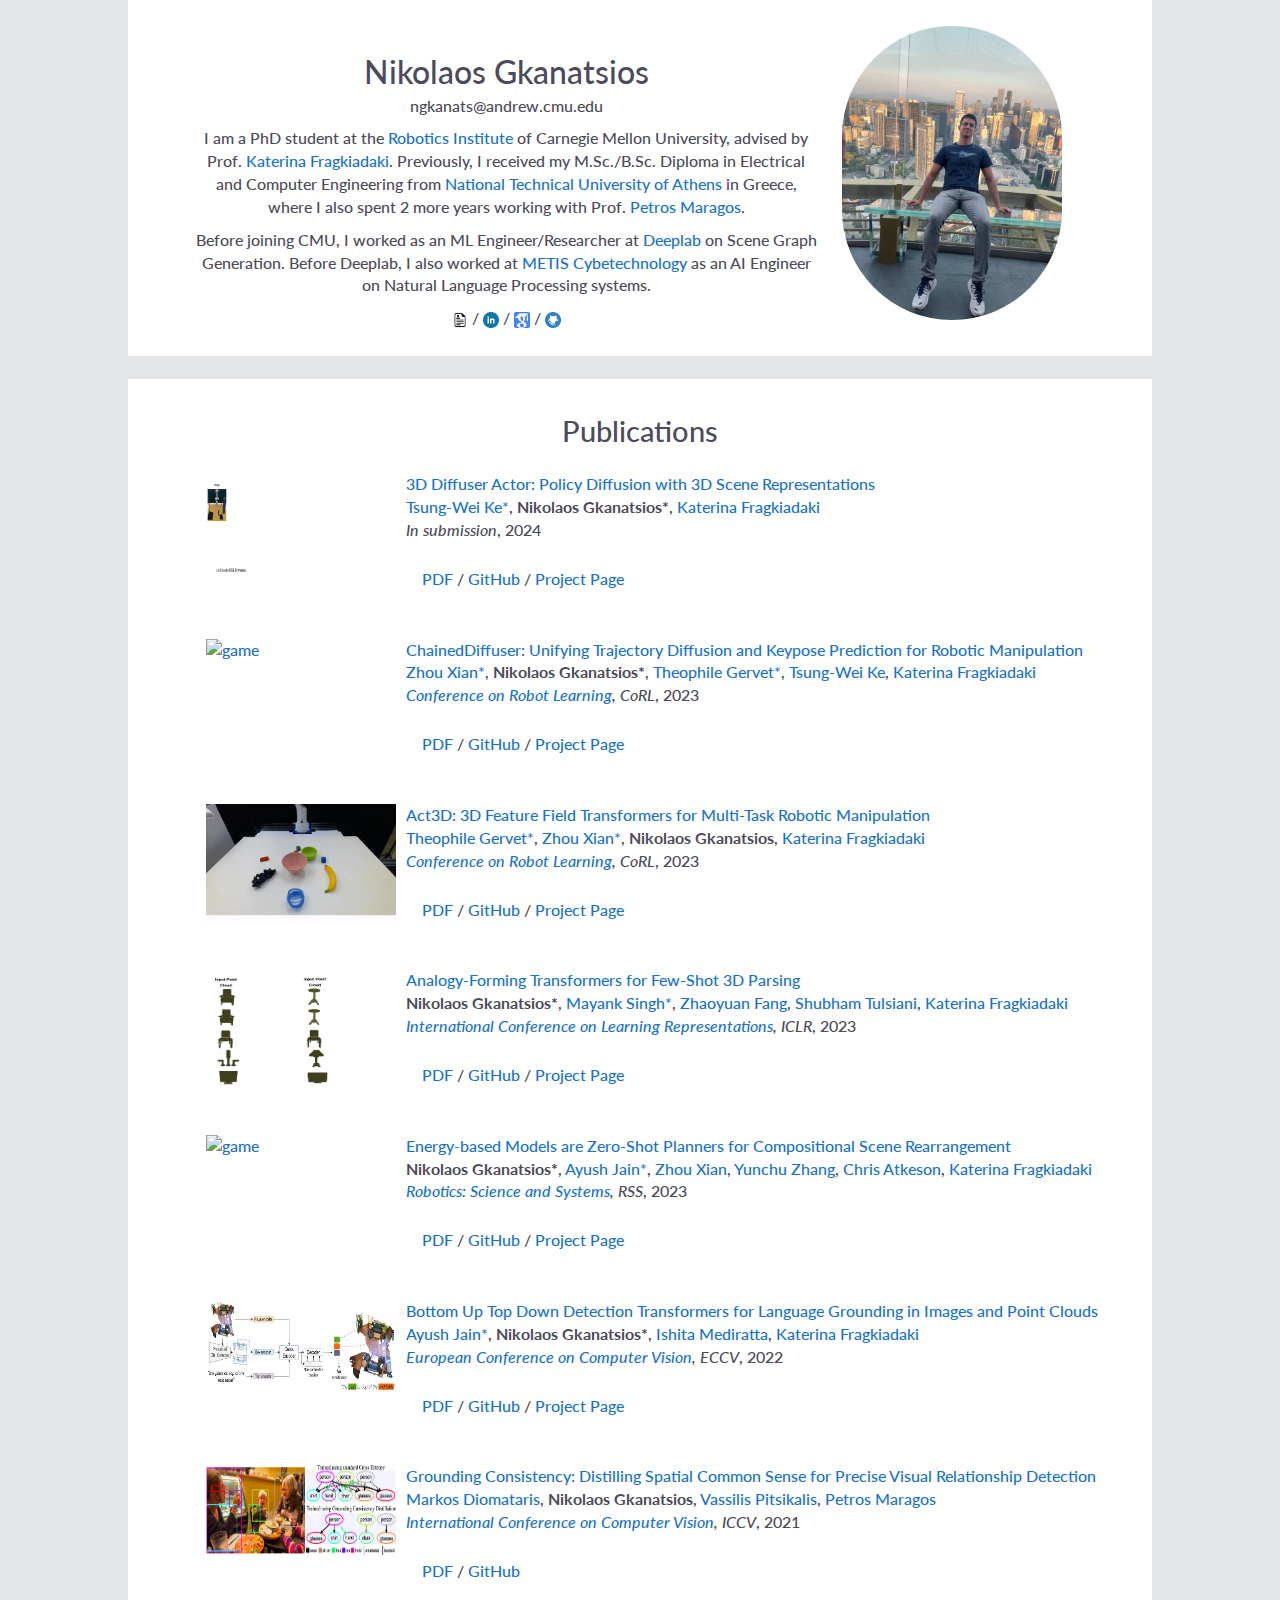
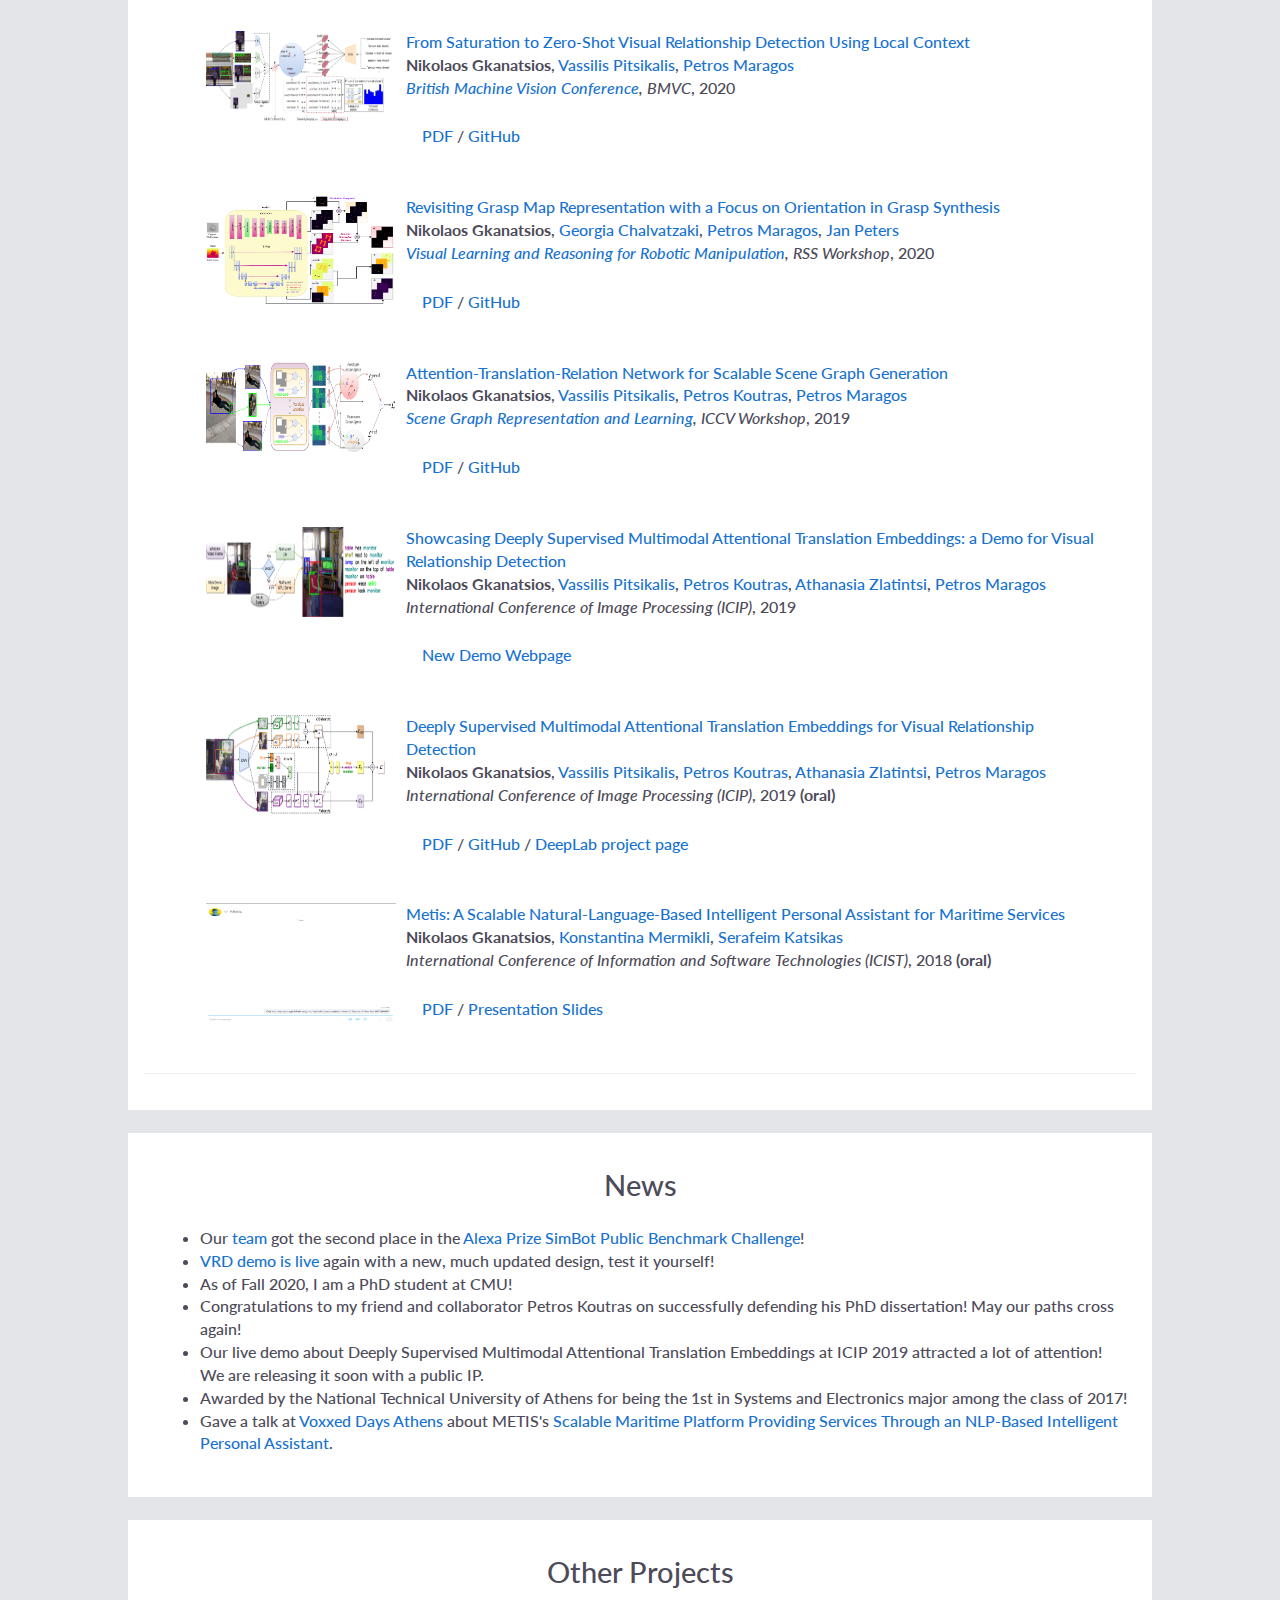
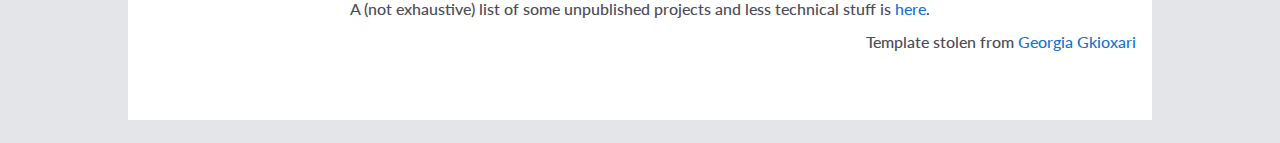
==== commit dd468f86: "Added 3d-diffuser-actor" ====
--- a/index.html
+++ b/index.html
@@ -61,6 +61,24 @@
 
     <div class="publication">
       <table width="900" align="center" border="0" cellpadding="0">
+        <td width="25%" valign="top"><a href="teasers/rss24_teaser.gif"><img src="teasers/rss24_teaser.gif" alt="game" width="190" height="120" style="border-style: none">
+        <td width="75%" valign="top">
+          <p><a href="https://3d-diffuser-actor.github.io/"><heading>3D Diffuser Actor: Policy Diffusion with 3D Scene Representations</heading></a><br>
+          <a href="https://scholar.google.com/citations?user=WTEFsHMAAAAJ"> Tsung-Wei Ke*</a>, <strong>Nikolaos Gkanatsios*</strong>, <a href="https://scholar.google.com/citations?user=FWp7728AAAAJ"> Katerina Fragkiadaki</a><br>
+          <em>In submission</em>, 2024<br>
+          
+          <div class="paper" id="metis">
+            <a href="https://arxiv.org/pdf/2402.10885.pdf">PDF</a> / 
+            <a href="https://github.com/nickgkan/3d_diffuser_actor">GitHub</a> /
+            <a href="https://3d-diffuser-actor.github.io/">Project Page</a>
+          </div>
+        </td> 
+        </td>
+      </table>
+    </div>
+
+    <div class="publication">
+      <table width="900" align="center" border="0" cellpadding="0">
         <td width="25%" valign="top"><a href="teasers/cdiffuser.gif"><img src="teasers/cdiffuser.gif" alt="game" width="190" height="120" style="border-style: none">
         <td width="75%" valign="top">
           <p><a href="https://chained-diffuser.github.io/"><heading>ChainedDiffuser: Unifying Trajectory Diffusion and Keypose Prediction for Robotic Manipulation</heading></a><br>
@@ -86,7 +104,7 @@
           <em><a href="https://www.corl2023.org/"> Conference on Robot Learning</a>, CoRL</em>, 2023<br>
           
           <div class="paper" id="metis">
-            <a href="https://arxiv.org/pdf/2304.14382.pdf">PDF</a> / 
+            <a href="https://arxiv.org/pdf/2306.17817.pdf">PDF</a> / 
             <a href="https://github.com/zhouxian/act3d-chained-diffuser">GitHub</a> /
             <a href="https://act3d.github.io/">Project Page</a>
           </div>
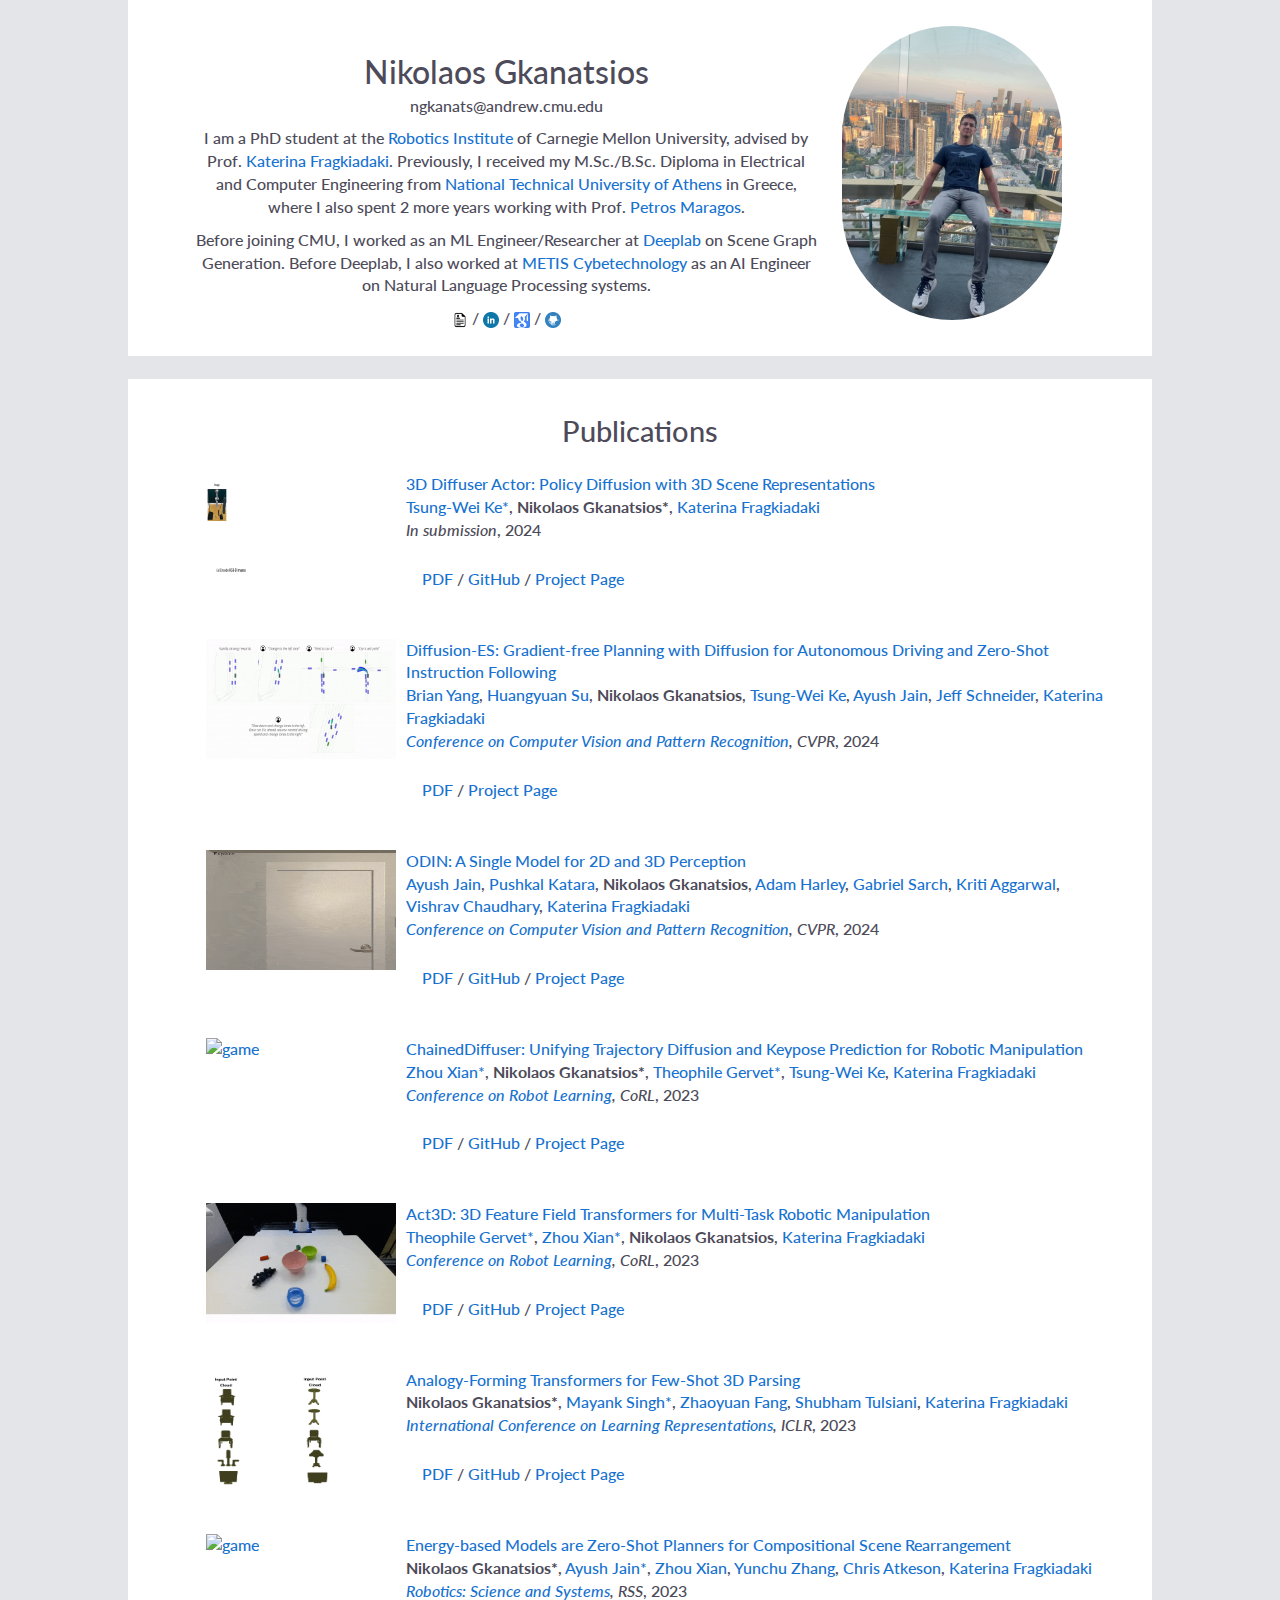
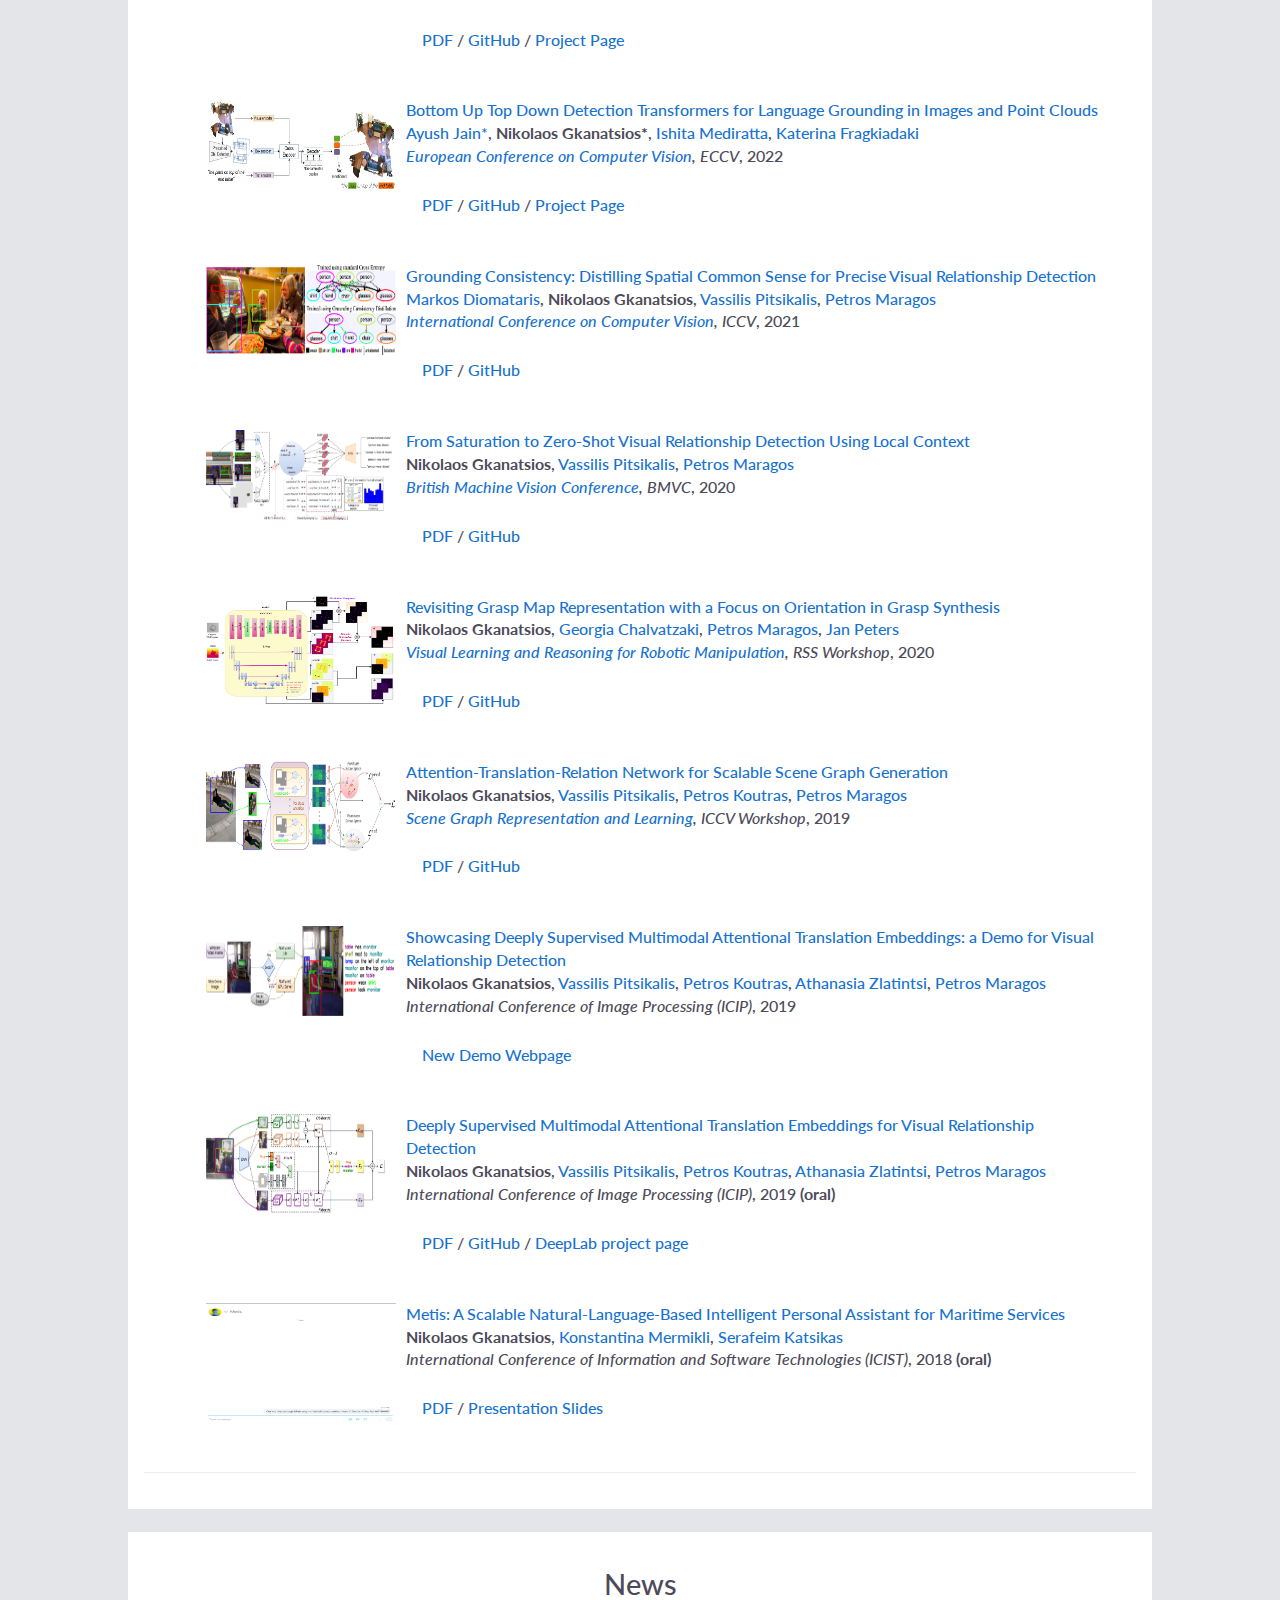
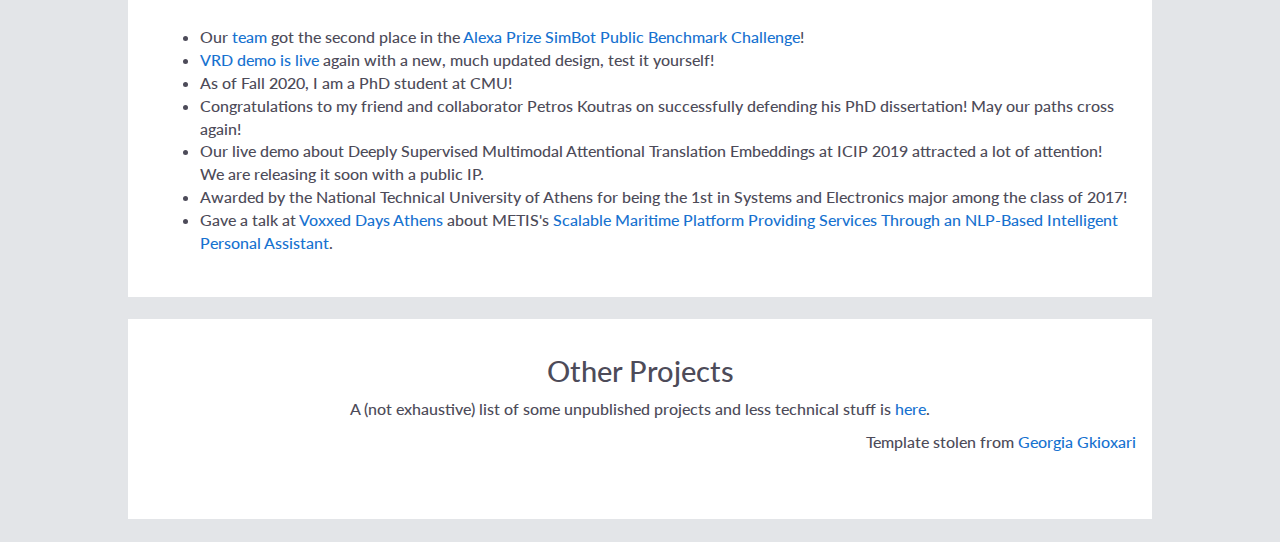
==== commit 714e5971: "Project updates" ====
--- a/index.html
+++ b/index.html
@@ -71,6 +71,41 @@
             <a href="https://arxiv.org/pdf/2402.10885.pdf">PDF</a> / 
             <a href="https://github.com/nickgkan/3d_diffuser_actor">GitHub</a> /
             <a href="https://3d-diffuser-actor.github.io/">Project Page</a>
+          </div>
+        </td> 
+        </td>
+      </table>
+    </div>
+
+    <div class="publication">
+      <table width="900" align="center" border="0" cellpadding="0">
+        <td width="25%" valign="top"><a href="teasers/teaser_diffusion_es.gif"><img src="teasers/teaser_diffusion_es.gif" alt="game" width="190" height="120" style="border-style: none">
+        <td width="75%" valign="top">
+          <p><a href="https://diffusion-es.github.io/"><heading>Diffusion-ES: Gradient-free Planning with Diffusion for Autonomous Driving and Zero-Shot Instruction Following</heading></a><br>
+          <a href="https://scholar.google.com/citations?user=md3U-GEAAAAJ"> Brian Yang</a>, <a href="https://scholar.google.com/citations?user=fMJRx-EAAAAJ"> Huangyuan Su</a>, <strong>Nikolaos Gkanatsios</strong>, <a href="https://scholar.google.com/citations?user=WTEFsHMAAAAJ"> Tsung-Wei Ke</a>, <a href="https://scholar.google.com/citations?&user=BUbOYGQAAAAJ"> Ayush Jain</a>, <a href="https://scholar.google.com/citations?user=3bSbb20AAAAJ"> Jeff Schneider</a>, <a href="https://scholar.google.com/citations?user=FWp7728AAAAJ"> Katerina Fragkiadaki</a><br>
+          <em><a href="https://cvpr.thecvf.com/"> Conference on Computer Vision and Pattern Recognition</a>, CVPR</em>, 2024<br>
+          
+          <div class="paper" id="metis">
+            <a href="https://arxiv.org/pdf/2402.06559.pdf">PDF</a> / 
+            <a href="https://diffusion-es.github.io/">Project Page</a>
+          </div>
+        </td> 
+        </td>
+      </table>
+    </div>
+
+    <div class="publication">
+      <table width="900" align="center" border="0" cellpadding="0">
+        <td width="25%" valign="top"><a href="teasers/odin_teaser.gif"><img src="teasers/odin_teaser.gif" alt="game" width="190" height="120" style="border-style: none">
+        <td width="75%" valign="top">
+          <p><a href="https://odin-seg.github.io/"><heading>ODIN: A Single Model for 2D and 3D Perception</heading></a><br>
+          <a href="https://scholar.google.com/citations?&user=BUbOYGQAAAAJ"> Ayush Jain</a>, <a href="https://scholar.google.com/citations?user=H13f1YwAAAAJ"> Pushkal Katara</a>, <strong>Nikolaos Gkanatsios</strong>, <a href="https://scholar.google.com/citations?user=OB6vAtkAAAAJ"> Adam Harley</a>, <a href="https://scholar.google.com/citations?user=9rYWAhsAAAAJ"> Gabriel Sarch</a>, <a href="https://scholar.google.com/citations?user=iB-h89EAAAAJ"> Kriti Aggarwal</a>, <a href="https://scholar.google.com/citations?user=CXlp-fcAAAAJ"> Vishrav Chaudhary</a>, <a href="https://scholar.google.com/citations?user=FWp7728AAAAJ"> Katerina Fragkiadaki</a><br>
+          <em><a href="https://cvpr.thecvf.com/"> Conference on Computer Vision and Pattern Recognition</a>, CVPR</em>, 2024<br>
+          
+          <div class="paper" id="metis">
+            <a href="https://arxiv.org/pdf/2401.02416.pdf">PDF</a> / 
+            <a href="https://github.com/ayushjain1144/odin">GitHub</a> /
+            <a href="https://odin-seg.github.io/">Project Page</a>
           </div>
         </td> 
         </td>
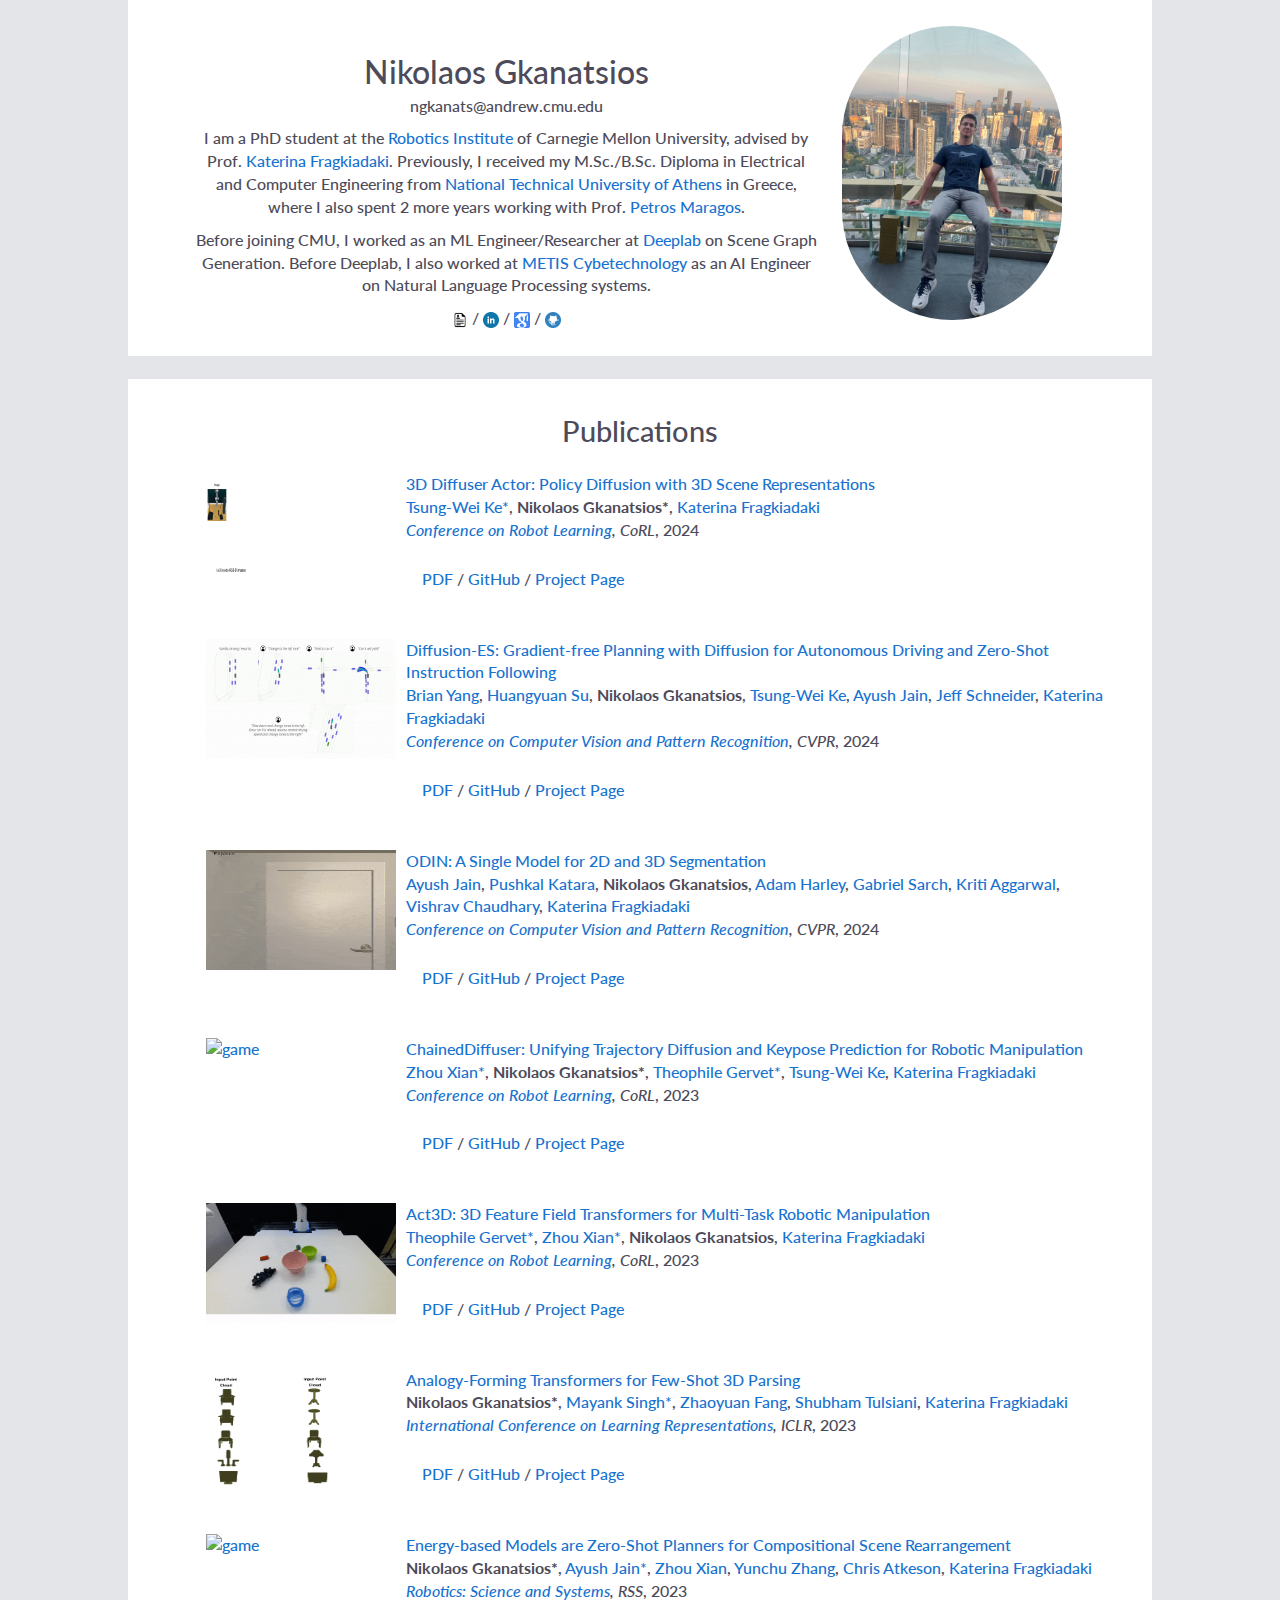
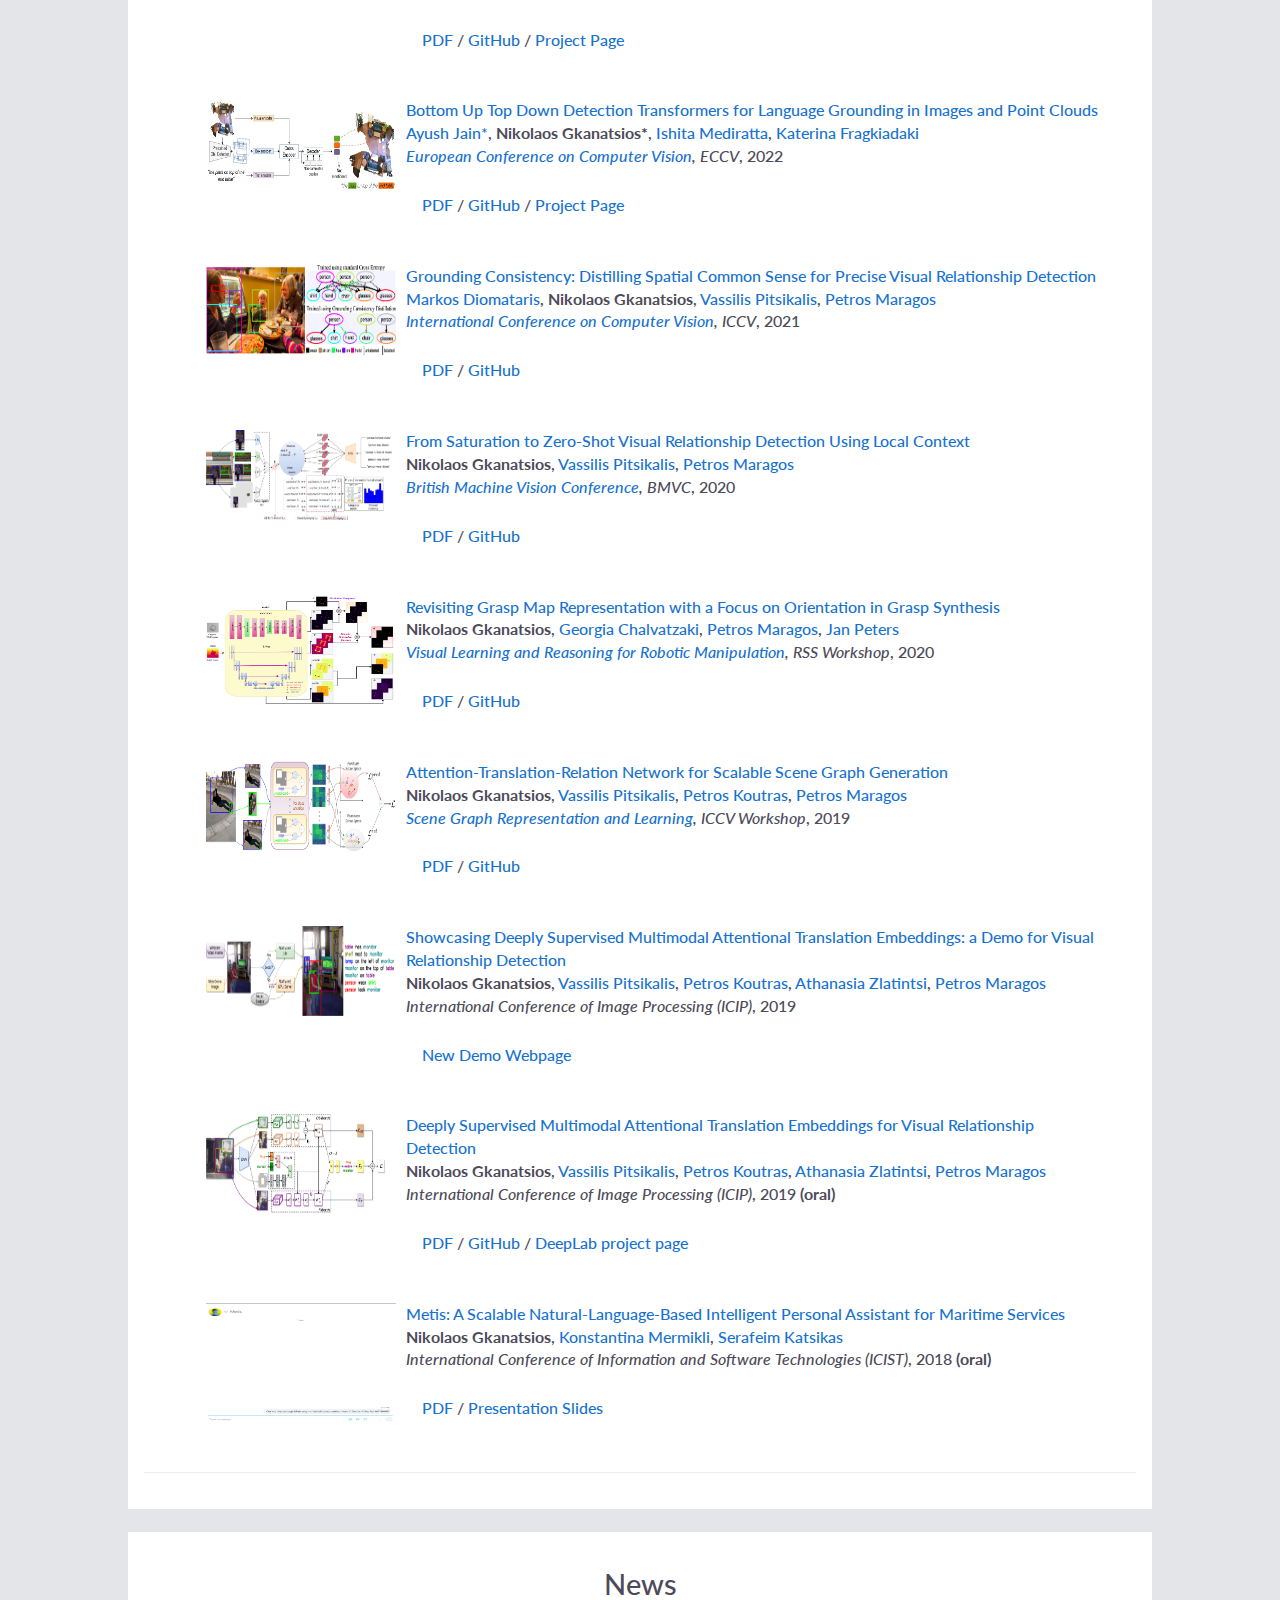
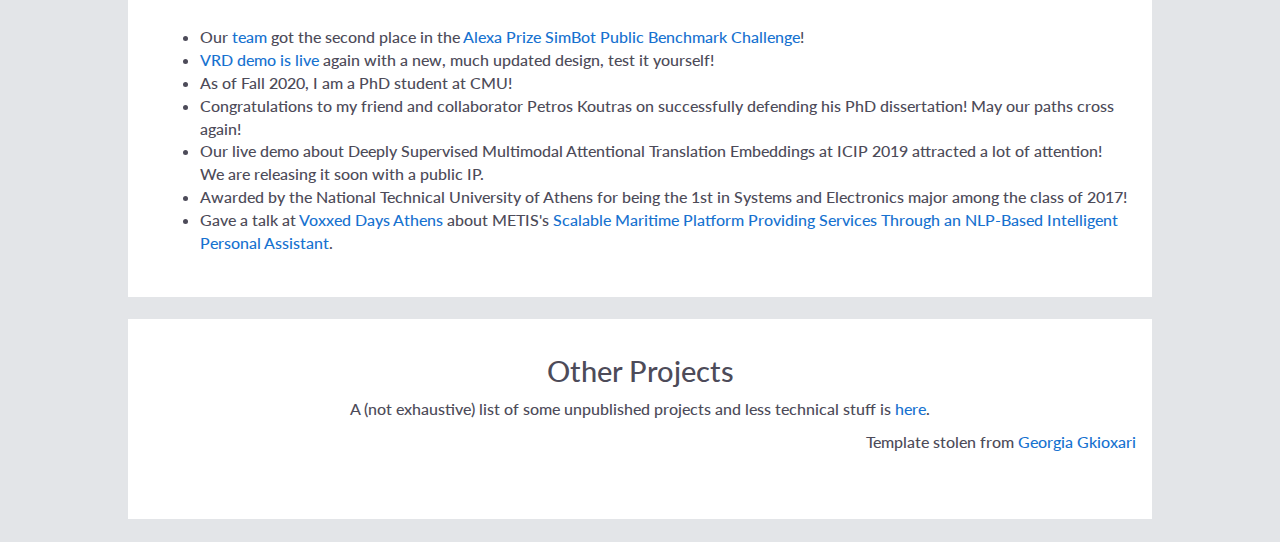
==== commit 8061131d: "Update after corl" ====
--- a/index.html
+++ b/index.html
@@ -65,7 +65,7 @@
         <td width="75%" valign="top">
           <p><a href="https://3d-diffuser-actor.github.io/"><heading>3D Diffuser Actor: Policy Diffusion with 3D Scene Representations</heading></a><br>
           <a href="https://scholar.google.com/citations?user=WTEFsHMAAAAJ"> Tsung-Wei Ke*</a>, <strong>Nikolaos Gkanatsios*</strong>, <a href="https://scholar.google.com/citations?user=FWp7728AAAAJ"> Katerina Fragkiadaki</a><br>
-          <em>In submission</em>, 2024<br>
+          <em><a href="https://www.corl.org/"> Conference on Robot Learning</a>, CoRL</em>, 2024<br>
           
           <div class="paper" id="metis">
             <a href="https://arxiv.org/pdf/2402.10885.pdf">PDF</a> / 
@@ -87,6 +87,7 @@
           
           <div class="paper" id="metis">
             <a href="https://arxiv.org/pdf/2402.06559.pdf">PDF</a> / 
+            <a href="https://github.com/bhyang/diffusion-es">GitHub</a> /
             <a href="https://diffusion-es.github.io/">Project Page</a>
           </div>
         </td> 
@@ -98,7 +99,7 @@
       <table width="900" align="center" border="0" cellpadding="0">
         <td width="25%" valign="top"><a href="teasers/odin_teaser.gif"><img src="teasers/odin_teaser.gif" alt="game" width="190" height="120" style="border-style: none">
         <td width="75%" valign="top">
-          <p><a href="https://odin-seg.github.io/"><heading>ODIN: A Single Model for 2D and 3D Perception</heading></a><br>
+          <p><a href="https://odin-seg.github.io/"><heading>ODIN: A Single Model for 2D and 3D Segmentation</heading></a><br>
           <a href="https://scholar.google.com/citations?&user=BUbOYGQAAAAJ"> Ayush Jain</a>, <a href="https://scholar.google.com/citations?user=H13f1YwAAAAJ"> Pushkal Katara</a>, <strong>Nikolaos Gkanatsios</strong>, <a href="https://scholar.google.com/citations?user=OB6vAtkAAAAJ"> Adam Harley</a>, <a href="https://scholar.google.com/citations?user=9rYWAhsAAAAJ"> Gabriel Sarch</a>, <a href="https://scholar.google.com/citations?user=iB-h89EAAAAJ"> Kriti Aggarwal</a>, <a href="https://scholar.google.com/citations?user=CXlp-fcAAAAJ"> Vishrav Chaudhary</a>, <a href="https://scholar.google.com/citations?user=FWp7728AAAAJ"> Katerina Fragkiadaki</a><br>
           <em><a href="https://cvpr.thecvf.com/"> Conference on Computer Vision and Pattern Recognition</a>, CVPR</em>, 2024<br>
           
